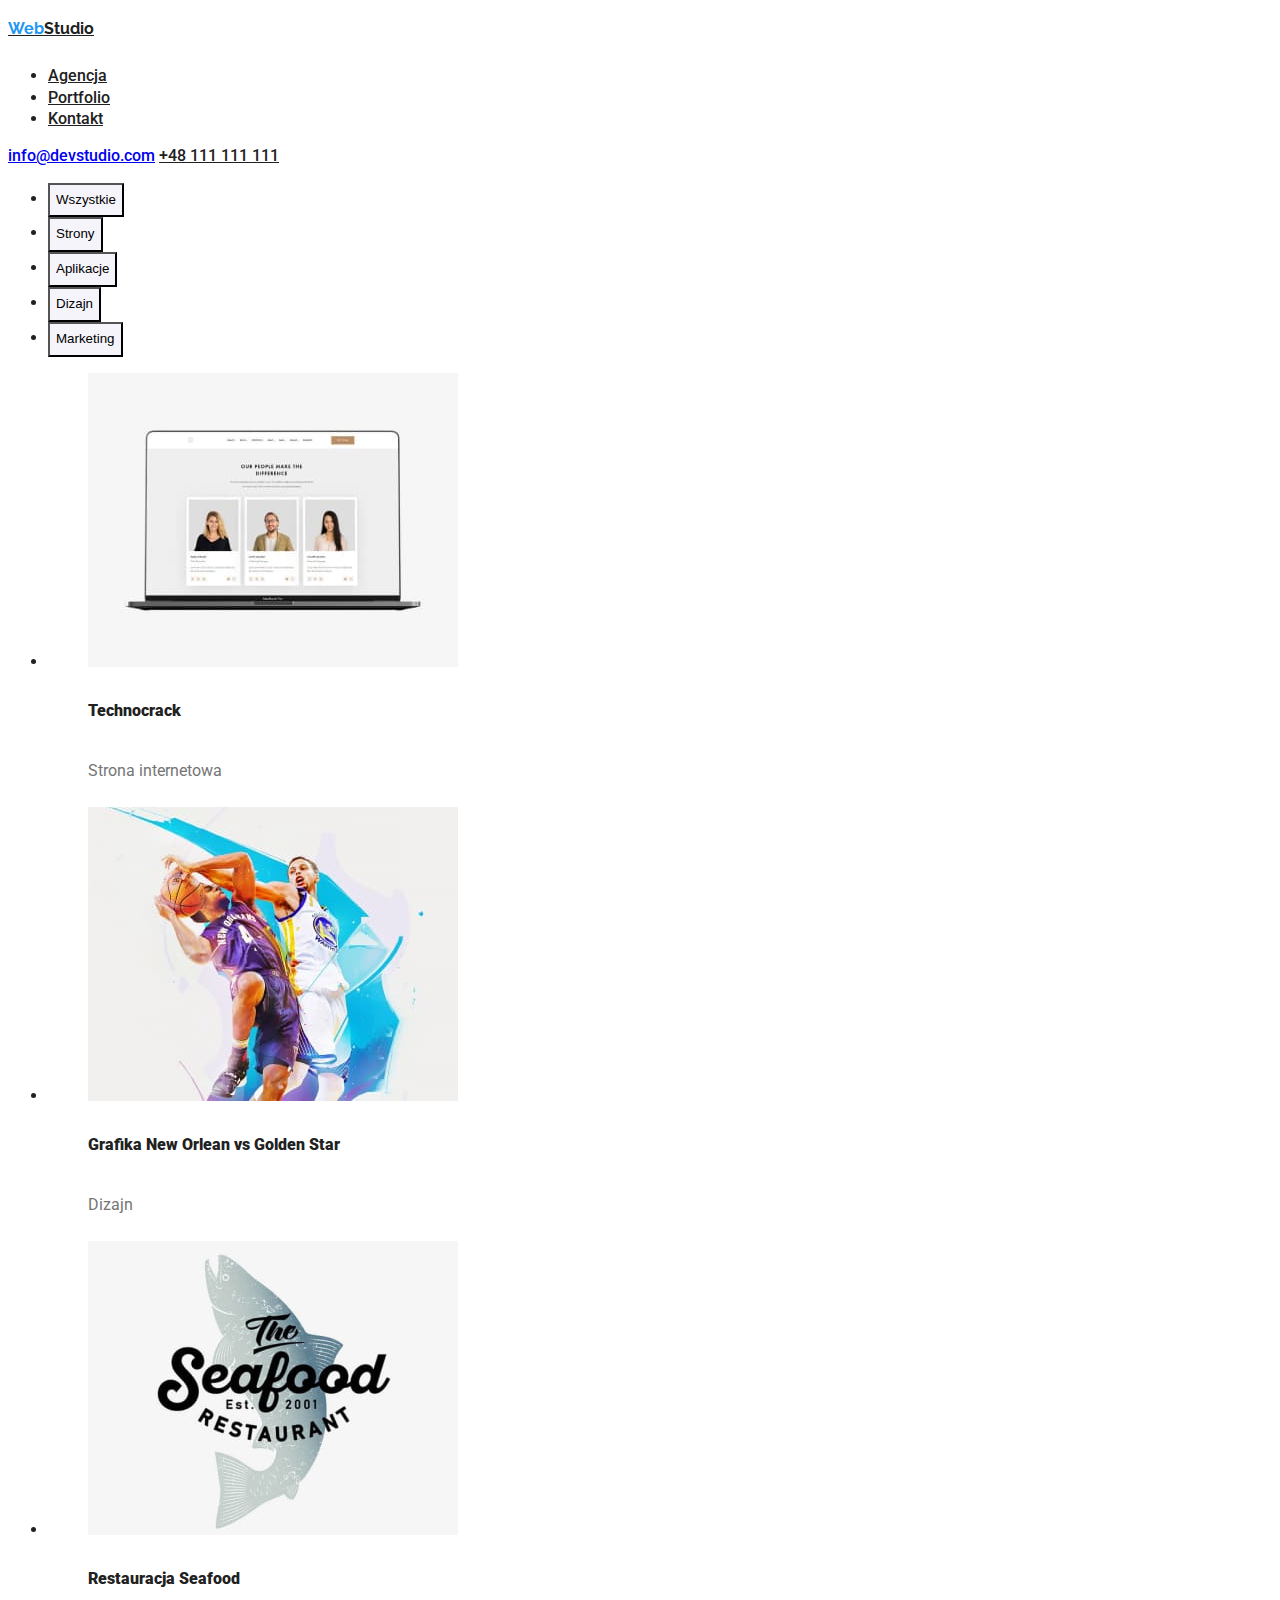
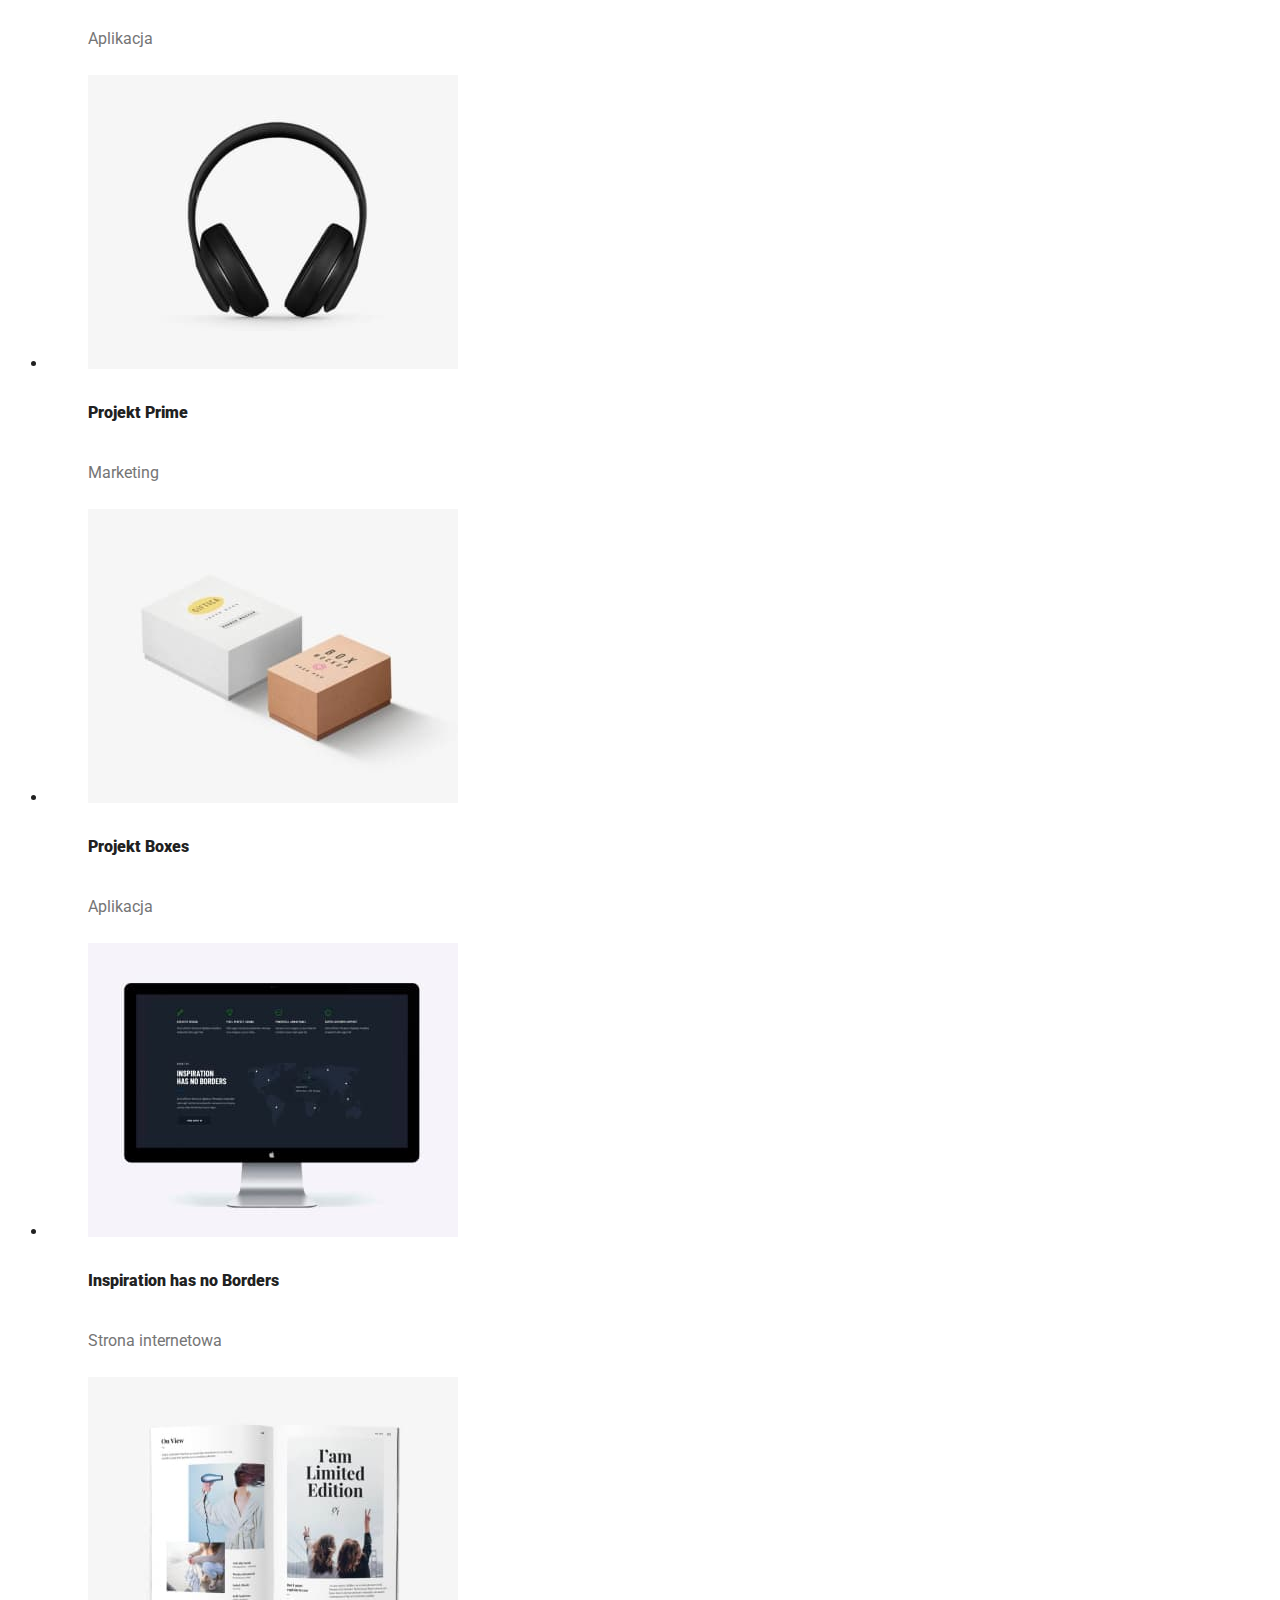
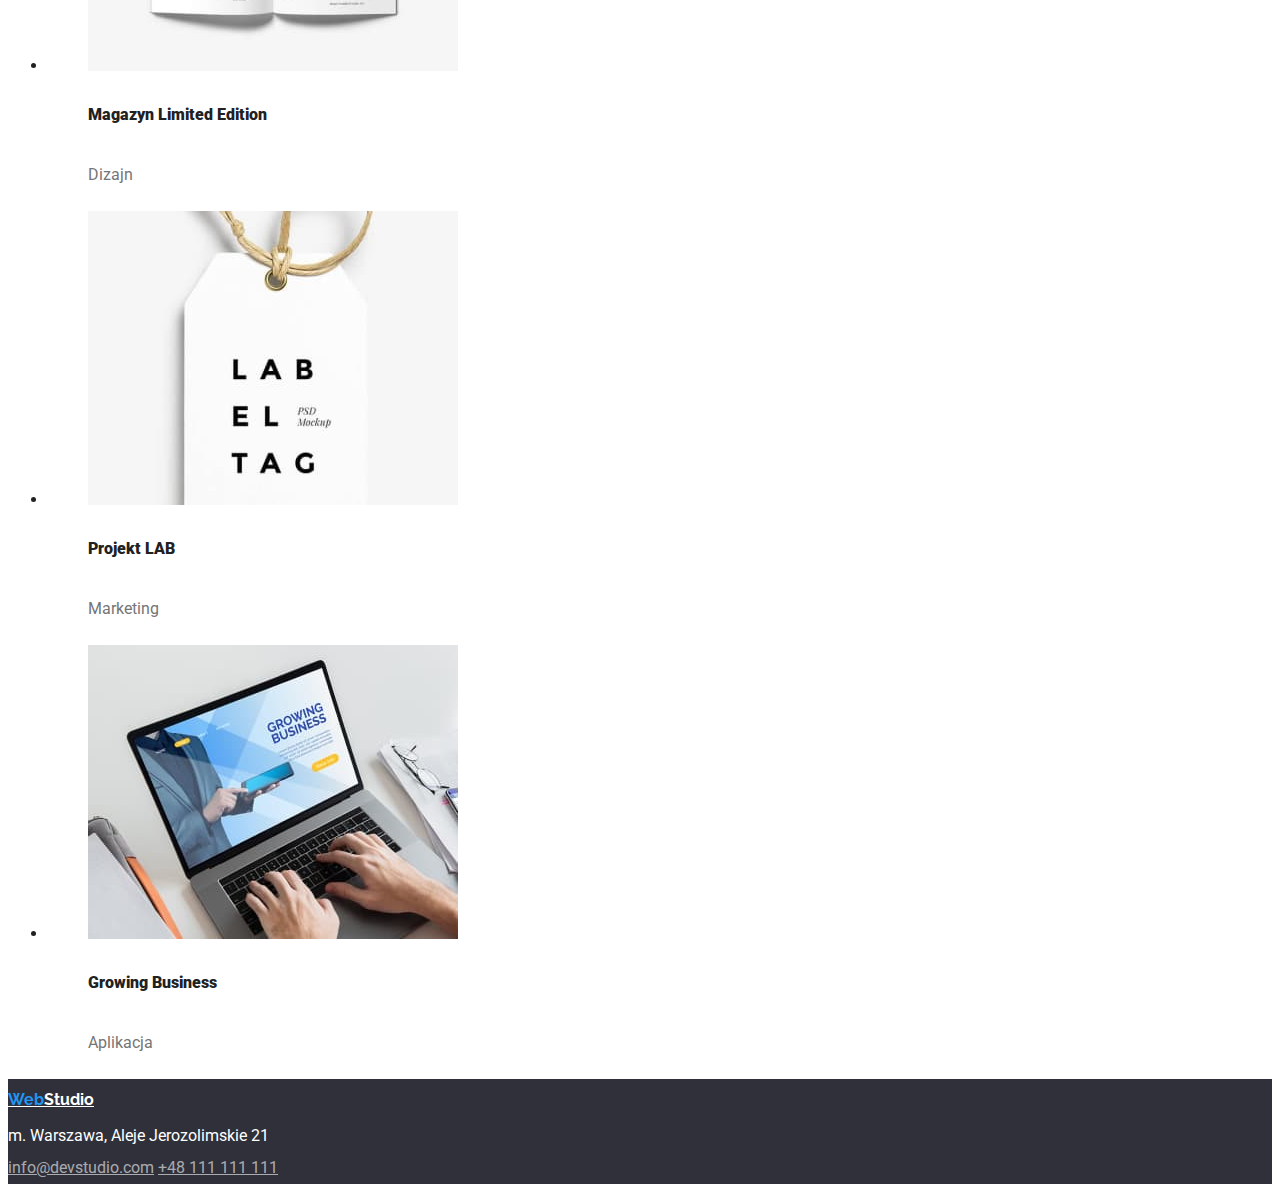
==== portfolio.html @ 5f8cbf4a "." ====
<!DOCTYPE html>
<html lang="pl">
  <head>
    <meta charset="UTF-8" />
    <meta http-equiv="X-UA-Compatible" content="IE=edge" />
    <meta name="viewport" content="width=device-width, initial-scale=1.0" />
    <title>WebStudio</title>
    <link href="./style.css" rel="stylesheet" />
    <link rel="preconnect" href="https://fonts.gstatic.com" crossorigin />
    <link
      href="https://fonts.googleapis.com/css2?family=Raleway:wght@700&family=Roboto:wght@400;500;700;900&display=swap"
      rel="stylesheet"
    />
  </head>
  <body>
    <header class="header">
      <a class="navigation-logo" href="index.html"> <span>Web</span>Studio</a>
      <nav class="navigation">
        <ul class="navigation-list">
          <li class="navigation-list-item">
            <a class="navigation-list-link" href="index.html">Agencja</a>
          </li>
          <li class="navigation-list-item">
            <a class="navigation-list-link" href="portfolio.html">Portfolio</a>
          </li>
          <li class="navigation-list-item">
            <a class="navigation-list-link" href="#">Kontakt</a>
          </li>
        </ul>
      </nav>
      <a class="mailto" href="mailto:info@devstudio.com">info@devstudio.com</a>
      <a class="telephone" href="tel:+48111111111">+48 111 111 111</a>
    </header>
    <main>
      <!--buttons-->
      <div>
        <ul class="menu-buttons">
          <li><button class="menu-button" type="button">Wszystkie</button></li>
          <li><button class="menu-button" type="button">Strony</button></li>
          <li><button class="menu-button" type="button">Aplikacje</button></li>
          <li><button class="menu-button" type="button">Dizajn</button></li>
          <li><button class="menu-button" type="button">Marketing</button></li>
        </ul>
      </div>
      <!--zdjęcia z odnośnikami-->
      <div>
        <ul>
          <li>
            <figure>
              <img src="./images/Technocrack.jpg" alt="pulpit" width="370" height="294" />
              <figcaption class="figcaption">
                <p class="figcaption-main">
                  <b> Technocrack </b>
                </p>
                <p class="figcaption-description">Strona internetowa</p>
              </figcaption>
            </figure>
          </li>
          <li>
            <figure>
              <img src="./images/GoldenStar.jpg" alt="players" width="370" height="294" />
              <figcaption class="figcaption">
                <p class="figcaption-main">
                  <b> Grafika New Orlean vs Golden Star </b>
                </p>
                <p class="figcaption-description">Dizajn</p>
              </figcaption>
            </figure>
          </li>
          <li>
            <figure>
              <img src="./images/seafood.jpg" alt="Seafood" width="370" height="294" />
              <figcaption class="figcaption">
                <p class="figcaption-main">
                  <b> Restauracja Seafood </b>
                </p>
                <p class="figcaption-description">Aplikacja</p>
              </figcaption>
            </figure>
          </li>
          <li>
            <figure>
              <img src="./images/headphones.jpg" alt="headphones" width="370" height="294" />
              <figcaption class="figcaption">
                <p class="figcaption-main">
                  <b> Projekt Prime </b>
                </p>
                <p class="figcaption-description">Marketing</p>
              </figcaption>
            </figure>
          </li>
          <li>
            <figure>
              <img src="./images/boxes.jpg" alt="boxes" width="370" height="294" />
              <figcaption>
                <p class="figcaption-main">
                  <b> Projekt Boxes </b>
                </p>
                <p class="figcaption-description">Aplikacja</p>
              </figcaption>
            </figure>
          </li>
          <li>
            <figure>
              <img src="./images/monitor.jpg" alt="desktop" width="370" height="294" />
              <figcaption class="figcaption">
                <p class="figcaption-main">
                  <b> Inspiration has no Borders </b>
                </p>
                <p class="figcaption-description">Strona internetowa</p>
              </figcaption>
            </figure>
          </li>
          <li>
            <figure>
              <img src="./images/limited-book.jpg" alt="book" width="370" height="294" />
              <figcaption class="figcaption">
                <p class="figcaption-main">
                  <b> Magazyn Limited Edition </b>
                </p>
                <p class="figcaption-description">Dizajn</p>
              </figcaption>
            </figure>
          </li>
          <li>
            <figure>
              <img src="./images/LAB.jpg" alt="label" width="370" height="294" />
              <figcaption class="figcaption">
                <p class="figcaption-main">
                  <b> Projekt LAB </b>
                </p>
                <p class="figcaption-description">Marketing</p>
              </figcaption>
            </figure>
          </li>
          <li>
            <figure>
              <img src="./images/Business.jpg" alt="laptop" width="370" height="294" />
              <figcaption class="figcaption">
                <p class="figcaption-main">
                  <b> Growing Business </b>
                </p>
                <p class="figcaption-description">Aplikacja</p>
              </figcaption>
            </figure>
          </li>
        </ul>
      </div>
    </main>
    <footer>
      <div class="footer">
        <a class="navigation-logo" href="index.html"><span>Web</span>Studio</a>
        <address class="address">m. Warszawa, Aleje Jerozolimskie 21</address>
        <a class="footer-mail" href="mailto:info@devstudio.com">info@devstudio.com</a>
        <a class="footer-phone" href="tel:+48111111111">+48 111 111 111</a>
      </div>
    </footer>
  </body>
</html>
---- style.css ----
:root {
  --main-font: 'Roboto', sans-serif;
  --secondary-font: 'Raleway', sans-serif;
  --main-color: #212121;
  --secondary-color: #2196f3;
  --third-color: #ffffff;
  --fourth-color: #757575;
  --fifth-color: #2f303a;
  --sixth-color: rgba(255, 255, 255, 0.6);
  --seventh-color: #f5f4fa;
}
body {
  font-family: var(--main-font);
  color: var(--main-color);
}
span {
  color: var(--secondary-color);
}
/* ==== HEADER ==== */
/* =====WEBSTUDIO===== */
.navigation-logo {
  font-family: var(--secondary-font);
  font-weight: 700;
  font-size: 26 px;
  line-height: 2.583;
  letter-spacing: 0.03 em;
  color: var(--main-color);
}
.navigation-logo:hover,
.navigation-logo:focus,
.navigation-logo:active {
  color: var(--secondary-color);
}
.navigation-list-link {
  font-weight: 500;
  font-size: 14 px;
  line-height: 1.333;
  letter-spacing: 0.02 em;
  color: var(--main-color);
}
.navigation-list-link:hover,
.navigation-list-link:focus,
.navigation-list-link:active {
  color: var(--secondary-color);
}

.mailto {
  font-weight: 500;
  font-size: 14 px;
  line-height: 1.333;
  letter-spacing: 0.02 em;
}
.mailto:hover,
.mailto:focus,
.mailto:active {
  color: var(--secondary-color);
}
.telephone {
  font-weight: 500;
  font-size: 14 px;
  line-height: 1.333;
  letter-spacing: 0.02 em;
  color: var(--main-color);
}
.telephone:hover,
.telephone:focus,
.telephone:active {
  color: var(--fourth-color);
}
/* ==== END OF HEADER ==== */

/* ==== MAIN ==== */
.main-title {
  background: var(--fifth-color);
}
.title {
  font-weight: 900;
  font-size: 44 px;
  line-height: 5;
  text-align: center;
  letter-spacing: 0.06 em;
  text-transform: uppercase;
  color: var(--third-color);
}
.modal-button {
  font-weight: 700;
  font-size: 16 px;
  line-height: 2.5;
  display: flex;
  align-items: center;
  text-align: center;
  letter-spacing: 0.06 em;
  background: var(--secondary-color);
}
.modal-button:focus,
.modal-button:hover,
.modal-button:active {
  color: var(--third-color);
}

.paragraph-title {
  font-weight: 700;
  font-size: 14 px;
  line-height: 1.333;
  letter-spacing: 0.03 em;
  text-transform: uppercase;
}
.paragraph-content {
  font-size: 14 px;
  line-height: 2;
  letter-spacing: 0.03 em;
  color: var(--fourth-color);
}
/* ==== about us ====*/
.div-title {
  font-weight: 700;
  font-size: 36 px;
  line-height: 3.5;
  text-align: center;
  letter-spacing: 0.03 em;
}
/* ==== end about us ====*/
/* ==== workers ==== */
.worker-name {
  font-weight: 500;
  font-size: 16 px;
  line-height: 1.583;
  text-align: center;
  letter-spacing: 0.03 em;
}
.worker-position {
  font-size: 16 px;
  line-height: 1.583;
  text-align: center;
  letter-spacing: 0.03 em;
  color: var(--fourth-color);
}
/* ==== end workers ==== */
/* ==== end MAIN ==== */
/* ==== FOOTER ==== */
.footer {
  background: var(--fifth-color);
}
.footer .navigation-logo {
  color: var(--third-color);
}
.address {
  font-style: normal;
  font-size: 14 px;
  line-height: 2;
  letter-spacing: 0.03 em;
  color: var(--third-color);
}
.footer-mail {
  font-size: 14 px;
  line-height: 2;
  letter-spacing: 0.03 em;
  color: var(--sixth-color);
}
.footer-mail:hover,
.footer-mail:focus {
  color: var(--secondary-color);
}
.footer-phone {
  font-size: 14 px;
  line-height: 2;
  letter-spacing: 0.03 em;
  color: var(--sixth-color);
}
.footer-phone:hover,
.footer-phone:focus {
  color: var(--secondary-color);
}

.figcaption-main {
  font-weight: 700;
  font-size: 18 px;
  line-height: 3;
  letter-spacing: 0.06 em;
}
.figcaption-description {
  font-size: 16 px;
  line-height: 2.5;
  letter-spacing: 0.03 em;
  color: var(--fourth-color);
}
/* ==== end FOOTER ==== */
/* === buttons ==== */
.menu-button {
  font-weight: 500;
  font-size: 16 px;
  line-height: 2.166;
  text-align: center;
  letter-spacing: 0.03 em;
  background-color: var(--seventh-color);
}
.menu-button:hover,
.menu-button:focus,
.menu-button:active {
  background-color: var(--secondary-color);
  color: var(--third-color);
}
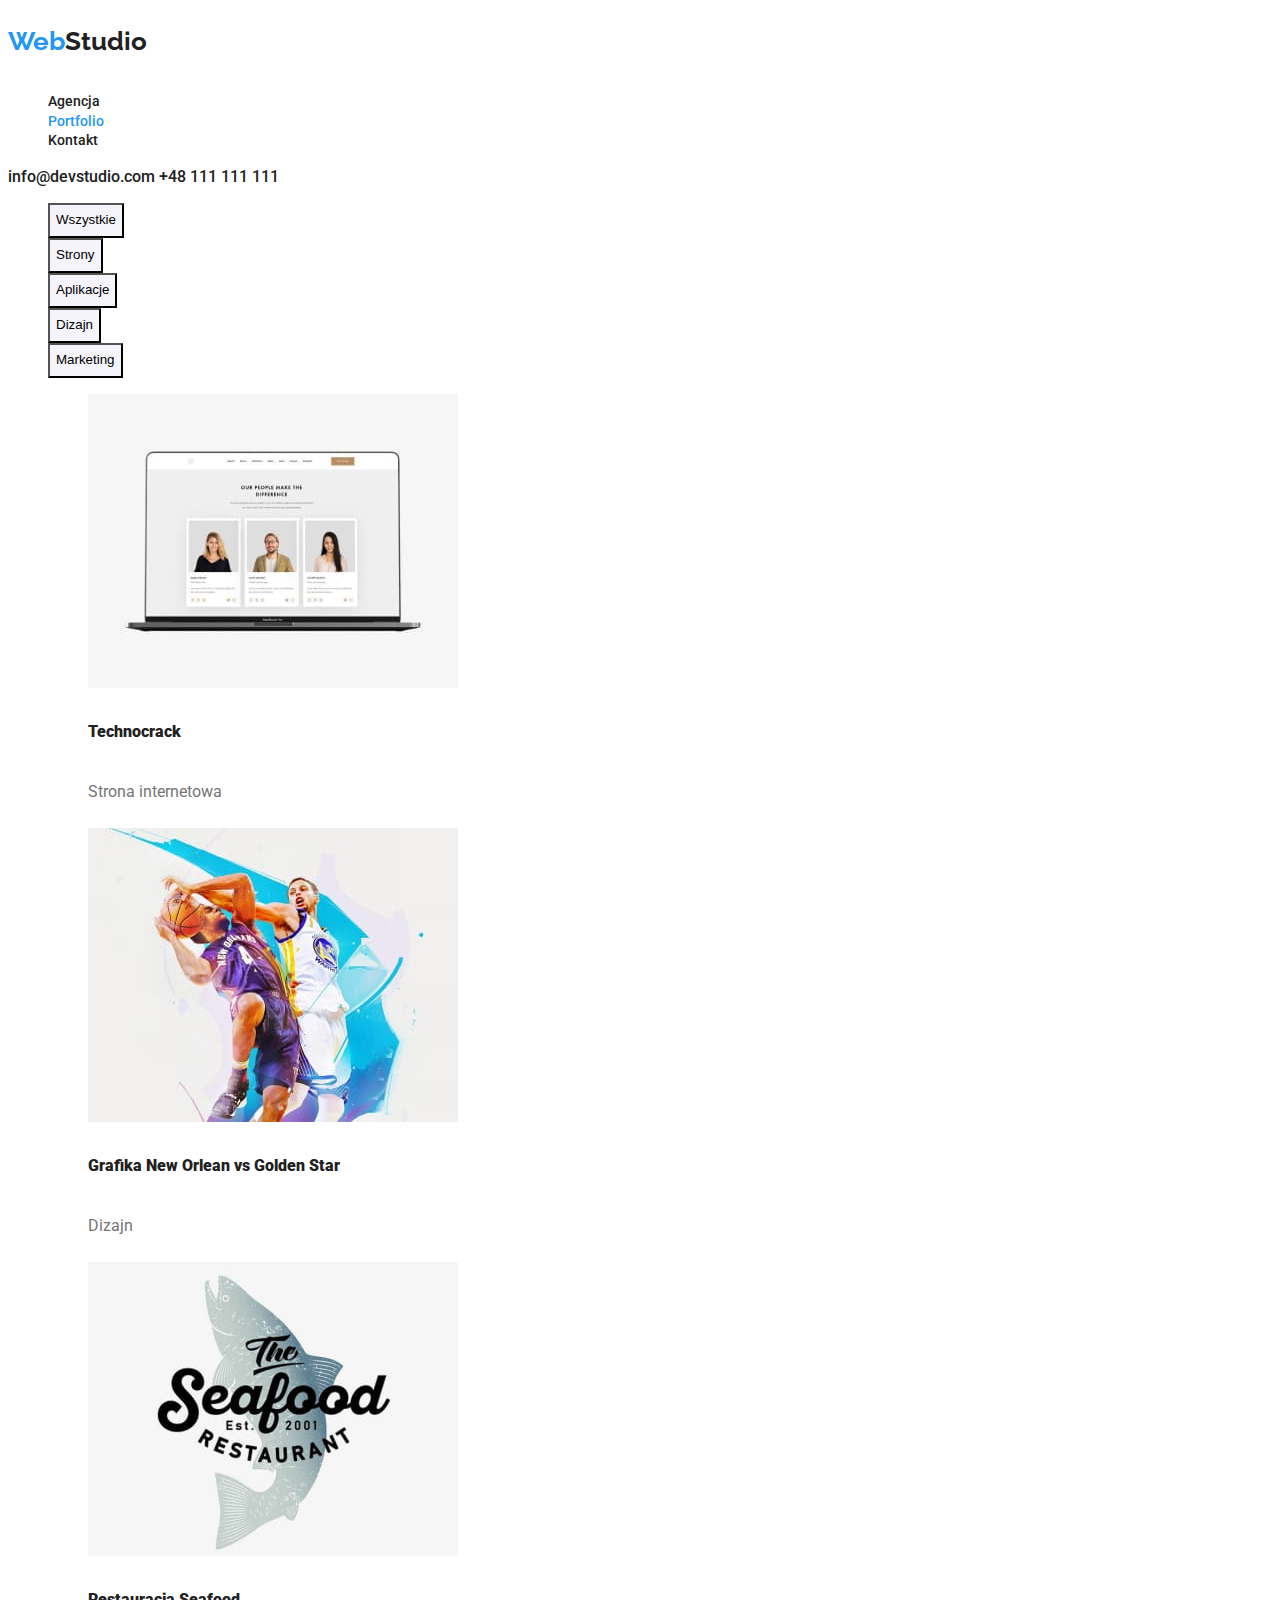
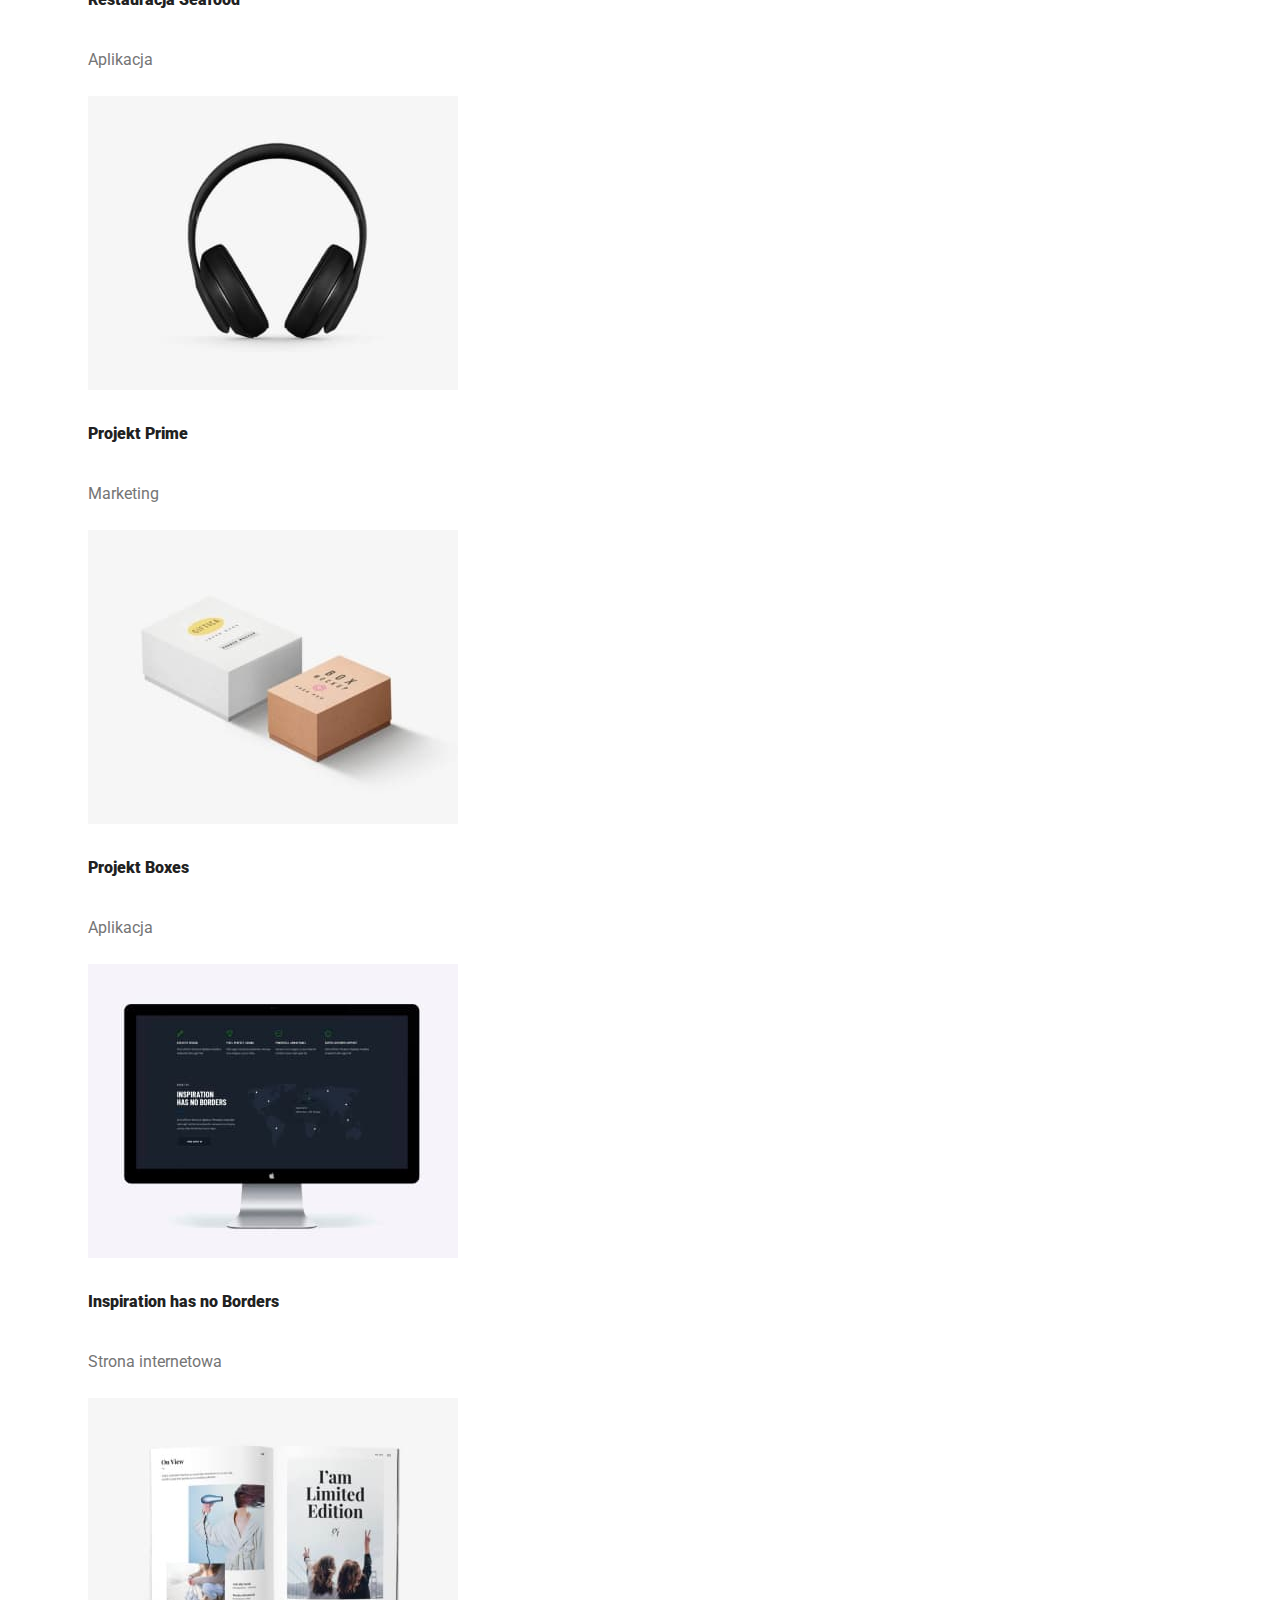
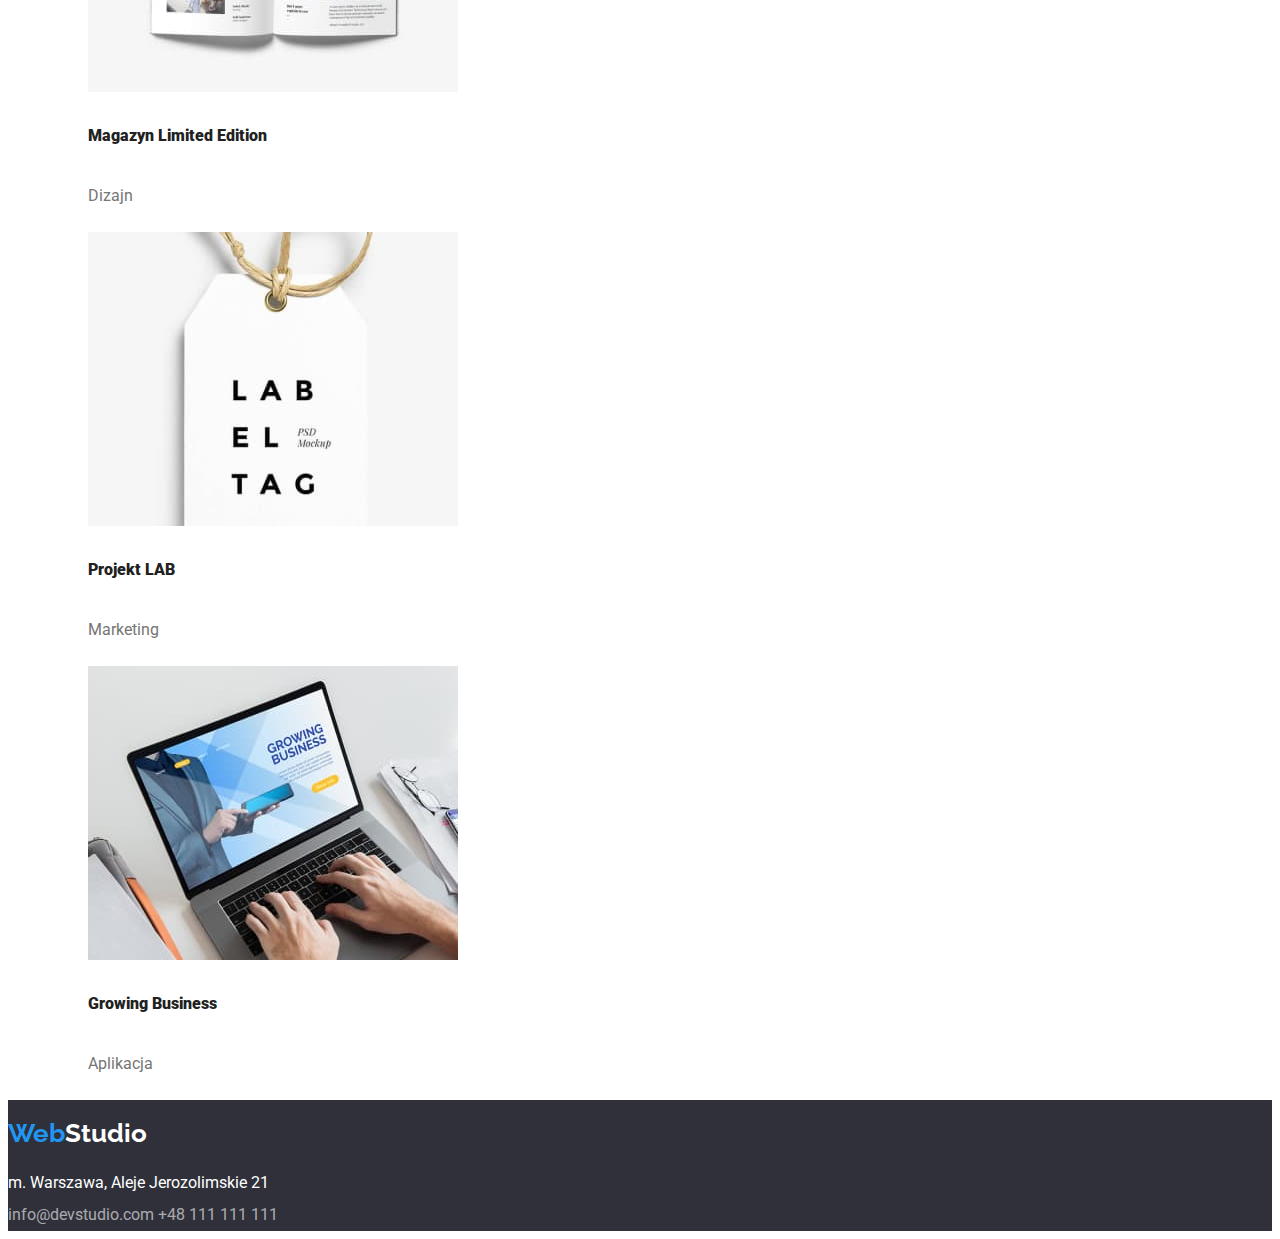
==== commit 949ad887: "." ====
--- a/portfolio.html
+++ b/portfolio.html
@@ -5,7 +5,7 @@
     <meta http-equiv="X-UA-Compatible" content="IE=edge" />
     <meta name="viewport" content="width=device-width, initial-scale=1.0" />
     <title>WebStudio</title>
-    <link href="./style.css" rel="stylesheet" />
+    <link href="style.css" rel="stylesheet" />
     <link rel="preconnect" href="https://fonts.gstatic.com" crossorigin />
     <link
       href="https://fonts.googleapis.com/css2?family=Raleway:wght@700&family=Roboto:wght@400;500;700;900&display=swap"
@@ -21,7 +21,9 @@
             <a class="navigation-list-link" href="index.html">Agencja</a>
           </li>
           <li class="navigation-list-item">
-            <a class="navigation-list-link" href="portfolio.html">Portfolio</a>
+            <a class="navigation-list-link" href="portfolio.html" style="color: #2196f3"
+              >Portfolio</a
+            >
           </li>
           <li class="navigation-list-item">
             <a class="navigation-list-link" href="#">Kontakt</a>
@@ -35,11 +37,17 @@
       <!--buttons-->
       <div>
         <ul class="menu-buttons">
-          <li><button class="menu-button" type="button">Wszystkie</button></li>
-          <li><button class="menu-button" type="button">Strony</button></li>
-          <li><button class="menu-button" type="button">Aplikacje</button></li>
-          <li><button class="menu-button" type="button">Dizajn</button></li>
-          <li><button class="menu-button" type="button">Marketing</button></li>
+          <li>
+            <button style="cursor: pointer" class="menu-button" type="button">Wszystkie</button>
+          </li>
+          <li><button style="cursor: pointer" class="menu-button" type="button">Strony</button></li>
+          <li>
+            <button style="cursor: pointer" class="menu-button" type="button">Aplikacje</button>
+          </li>
+          <li><button style="cursor: pointer" class="menu-button" type="button">Dizajn</button></li>
+          <li>
+            <button style="cursor: pointer" class="menu-button" type="button">Marketing</button>
+          </li>
         </ul>
       </div>
       <!--zdjęcia z odnośnikami-->
--- a/style.css
+++ b/style.css
@@ -21,24 +21,24 @@
 .navigation-logo {
   font-family: var(--secondary-font);
   font-weight: 700;
-  font-size: 26 px;
+  font-size: 26px;
   line-height: 2.583;
   letter-spacing: 0.03 em;
   color: var(--main-color);
 }
-.navigation-logo:hover,
+
 .navigation-logo:focus,
 .navigation-logo:active {
   color: var(--secondary-color);
 }
 .navigation-list-link {
   font-weight: 500;
-  font-size: 14 px;
+  font-size: 14px;
   line-height: 1.333;
   letter-spacing: 0.02 em;
   color: var(--main-color);
 }
-.navigation-list-link:hover,
+
 .navigation-list-link:focus,
 .navigation-list-link:active {
   color: var(--secondary-color);
@@ -50,10 +50,10 @@
   line-height: 1.333;
   letter-spacing: 0.02 em;
 }
-.mailto:hover,
+
 .mailto:focus,
 .mailto:active {
-  color: var(--secondary-color);
+  color: var(--main-color);
 }
 .telephone {
   font-weight: 500;
@@ -62,7 +62,7 @@
   letter-spacing: 0.02 em;
   color: var(--main-color);
 }
-.telephone:hover,
+
 .telephone:focus,
 .telephone:active {
   color: var(--fourth-color);
@@ -100,7 +100,7 @@
 
 .paragraph-title {
   font-weight: 700;
-  font-size: 14 px;
+  font-size: 14px;
   line-height: 1.333;
   letter-spacing: 0.03 em;
   text-transform: uppercase;
@@ -157,7 +157,7 @@
   letter-spacing: 0.03 em;
   color: var(--sixth-color);
 }
-.footer-mail:hover,
+
 .footer-mail:focus {
   color: var(--secondary-color);
 }
@@ -167,7 +167,7 @@
   letter-spacing: 0.03 em;
   color: var(--sixth-color);
 }
-.footer-phone:hover,
+
 .footer-phone:focus {
   color: var(--secondary-color);
 }
@@ -187,6 +187,7 @@
 /* ==== end FOOTER ==== */
 /* === buttons ==== */
 .menu-button {
+  transition: all 0.2s ease;
   font-weight: 500;
   font-size: 16 px;
   line-height: 2.166;
@@ -194,9 +195,18 @@
   letter-spacing: 0.03 em;
   background-color: var(--seventh-color);
 }
-.menu-button:hover,
+
 .menu-button:focus,
 .menu-button:active {
   background-color: var(--secondary-color);
   color: var(--third-color);
 }
+ul {
+  list-style-type: none;
+}
+a {
+  text-decoration: none;
+}
+.mailto {
+  color: var(--main-color);
+}
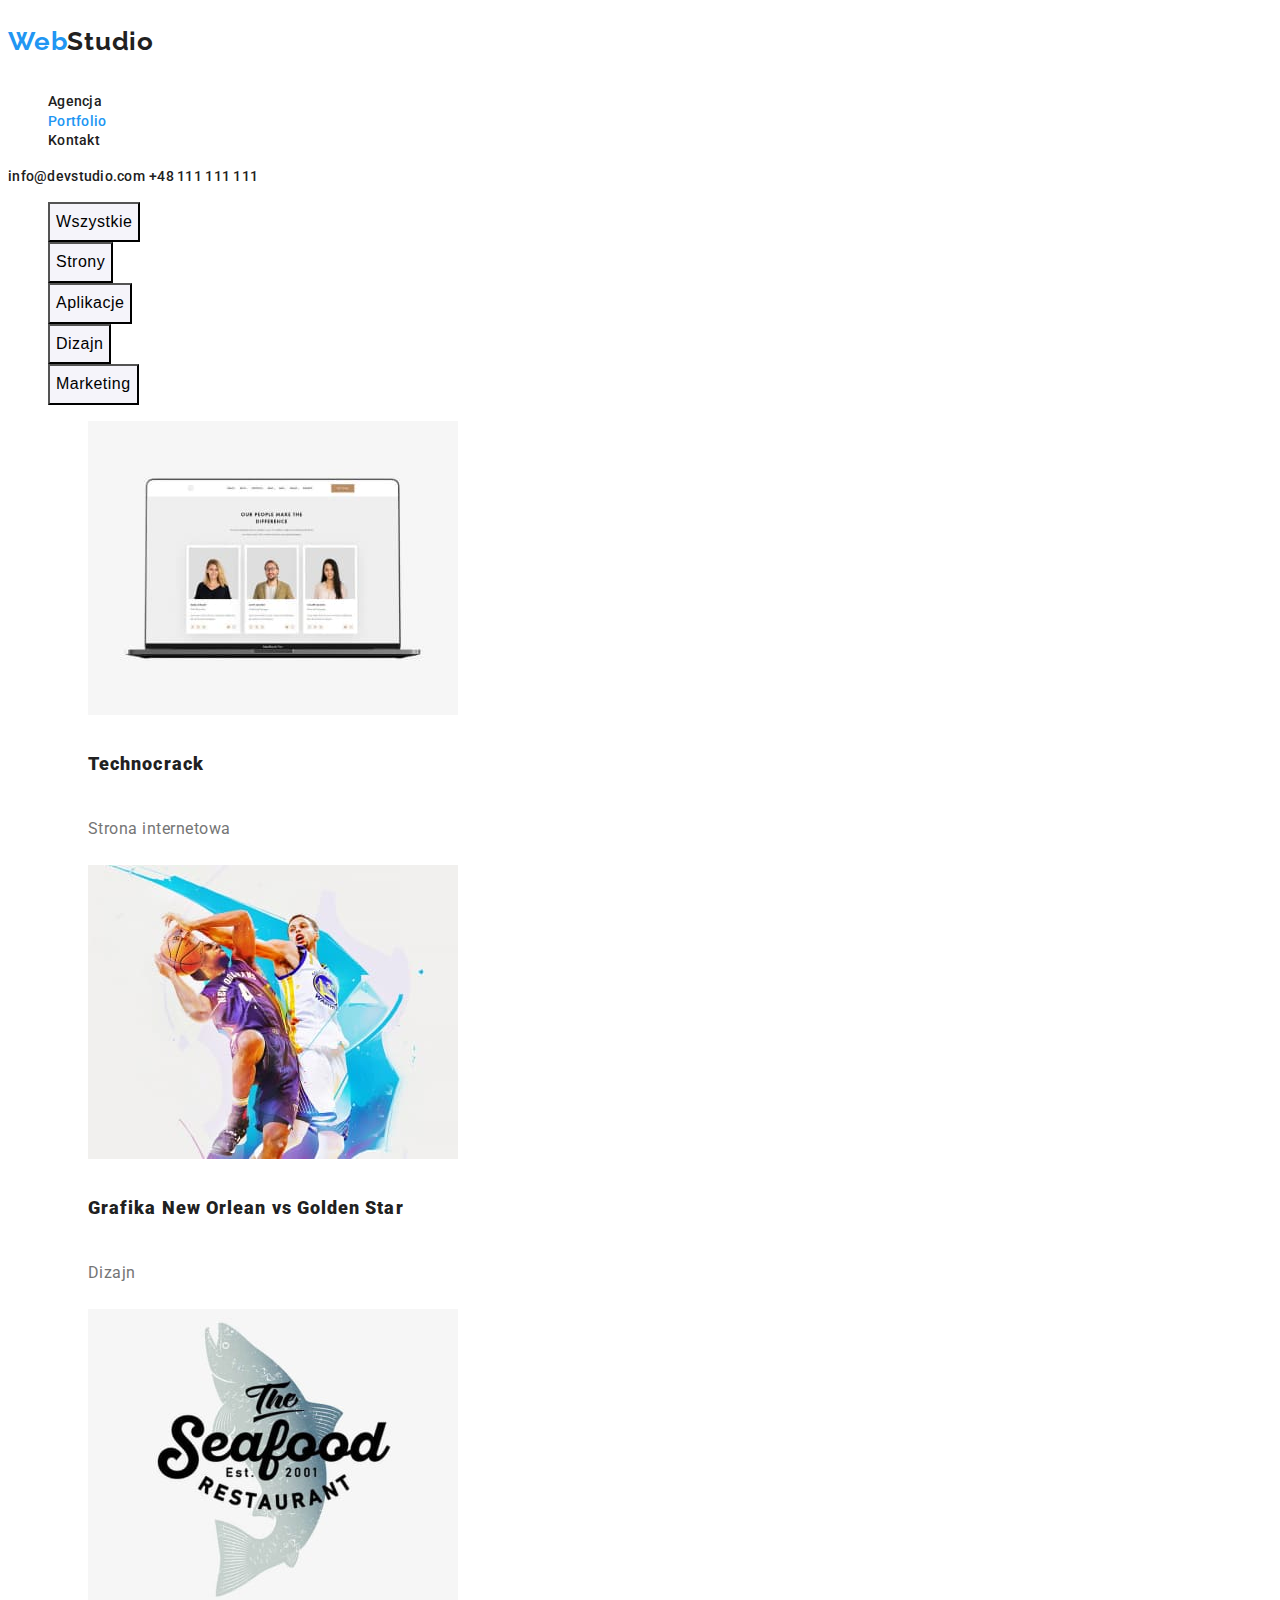
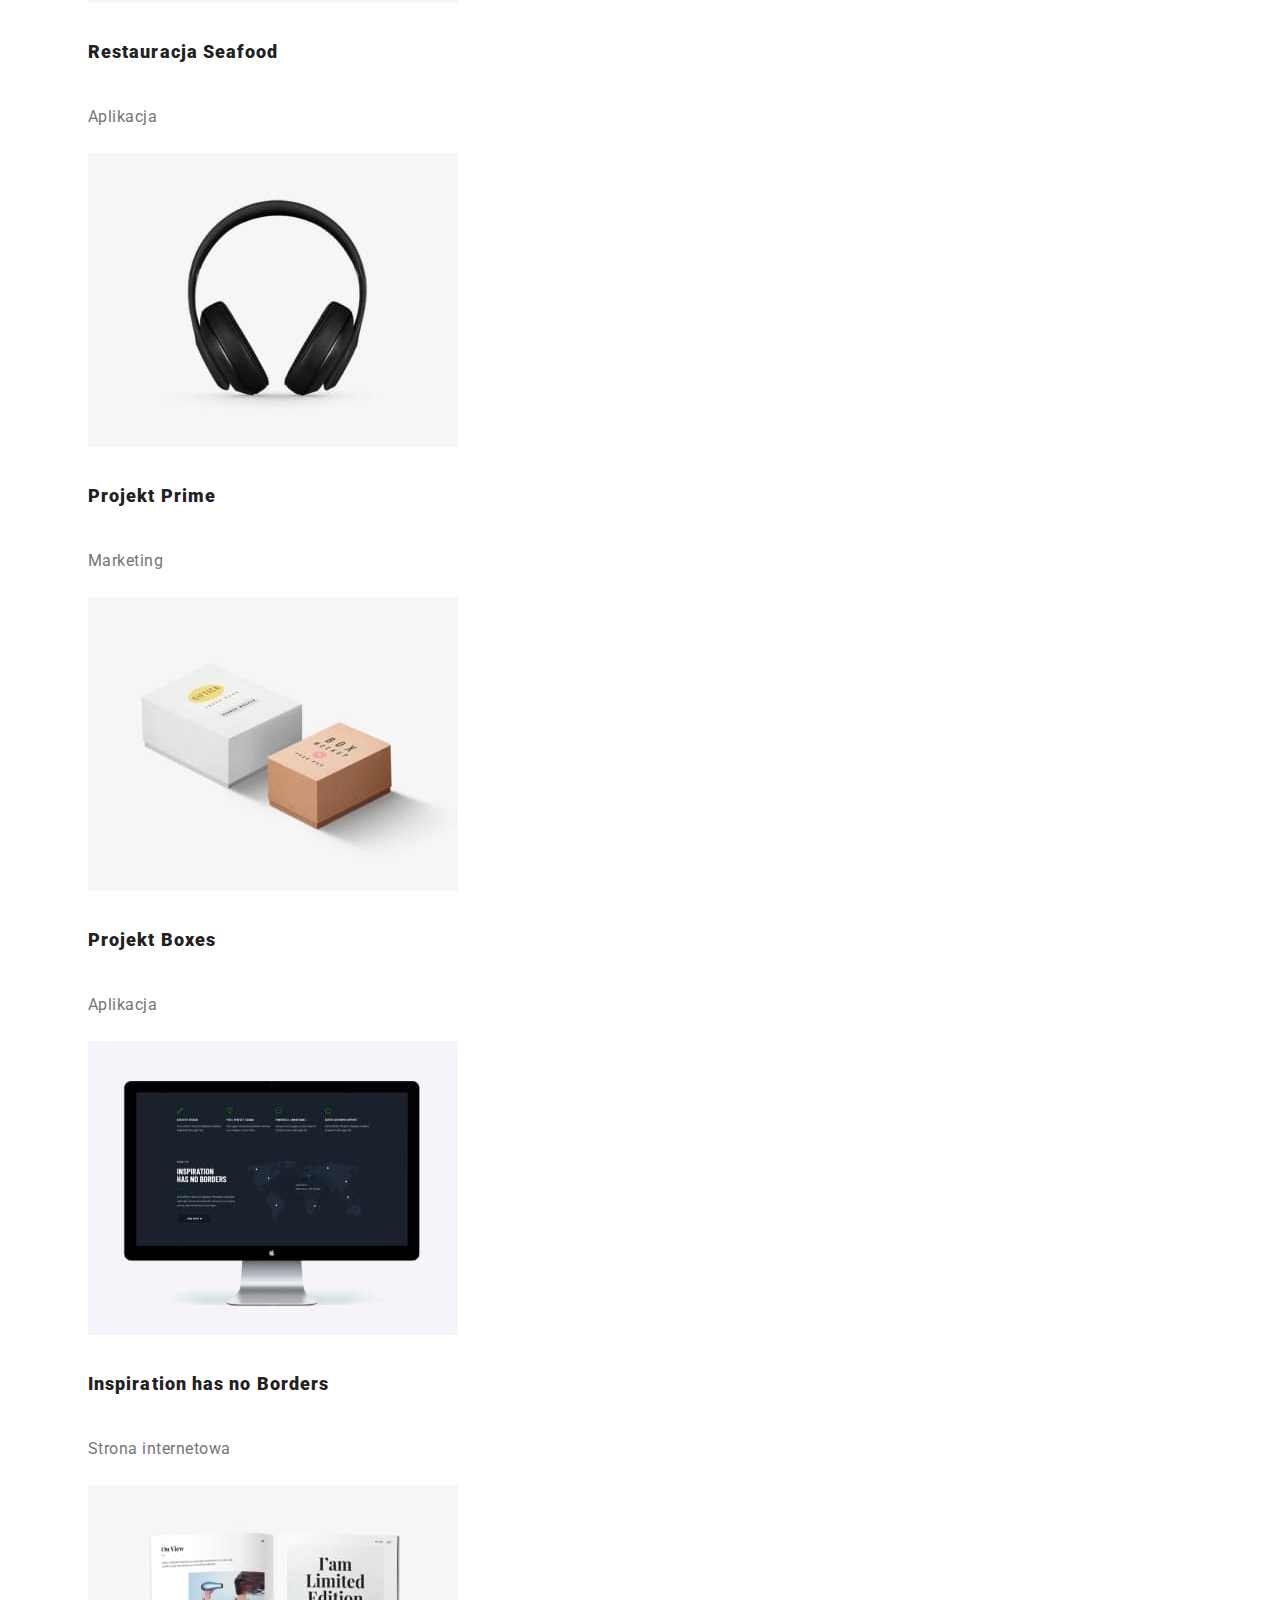
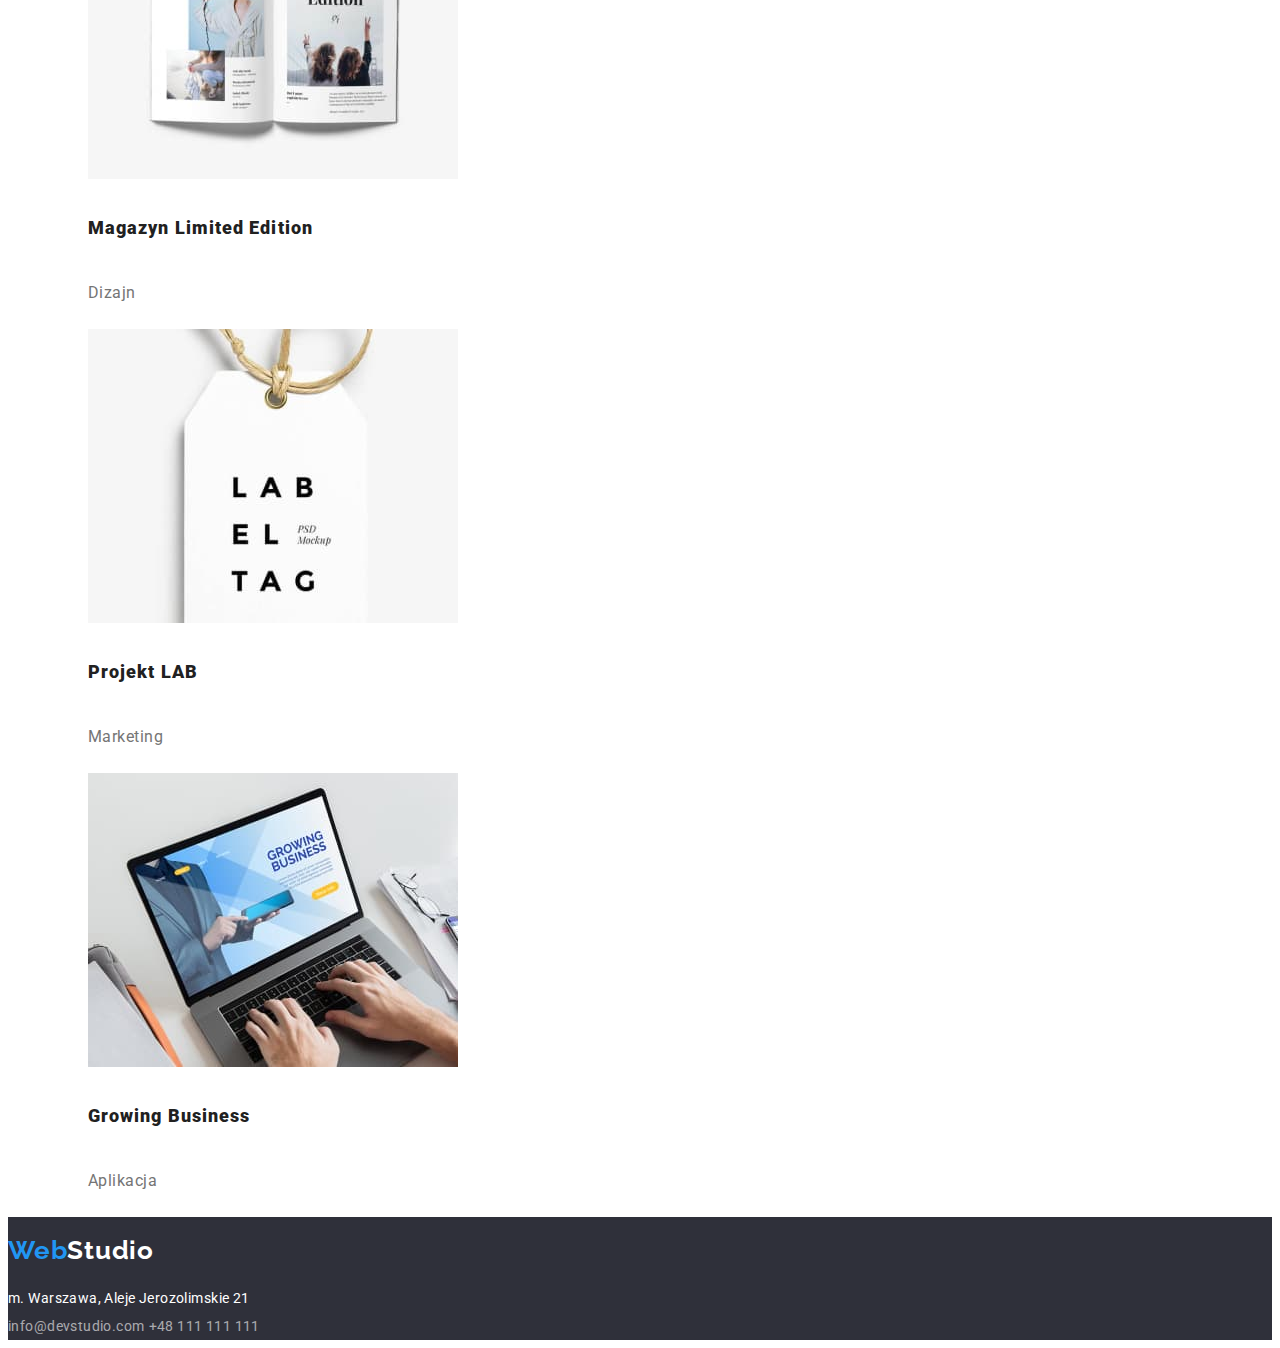
==== commit 9f429fc5: "." ====
--- a/portfolio.html
+++ b/portfolio.html
@@ -5,7 +5,7 @@
     <meta http-equiv="X-UA-Compatible" content="IE=edge" />
     <meta name="viewport" content="width=device-width, initial-scale=1.0" />
     <title>WebStudio</title>
-    <link href="style.css" rel="stylesheet" />
+    <link href="/css/styles.css" rel="stylesheet" />
     <link rel="preconnect" href="https://fonts.gstatic.com" crossorigin />
     <link
       href="https://fonts.googleapis.com/css2?family=Raleway:wght@700&family=Roboto:wght@400;500;700;900&display=swap"
@@ -56,7 +56,7 @@
           <li>
             <figure>
               <img src="./images/Technocrack.jpg" alt="pulpit" width="370" height="294" />
-              <figcaption class="figcaption">
+              <figcaption>
                 <p class="figcaption-main">
                   <b> Technocrack </b>
                 </p>
@@ -67,7 +67,7 @@
           <li>
             <figure>
               <img src="./images/GoldenStar.jpg" alt="players" width="370" height="294" />
-              <figcaption class="figcaption">
+              <figcaption>
                 <p class="figcaption-main">
                   <b> Grafika New Orlean vs Golden Star </b>
                 </p>
@@ -78,7 +78,7 @@
           <li>
             <figure>
               <img src="./images/seafood.jpg" alt="Seafood" width="370" height="294" />
-              <figcaption class="figcaption">
+              <figcaption>
                 <p class="figcaption-main">
                   <b> Restauracja Seafood </b>
                 </p>
@@ -89,7 +89,7 @@
           <li>
             <figure>
               <img src="./images/headphones.jpg" alt="headphones" width="370" height="294" />
-              <figcaption class="figcaption">
+              <figcaption>
                 <p class="figcaption-main">
                   <b> Projekt Prime </b>
                 </p>
@@ -111,7 +111,7 @@
           <li>
             <figure>
               <img src="./images/monitor.jpg" alt="desktop" width="370" height="294" />
-              <figcaption class="figcaption">
+              <figcaption>
                 <p class="figcaption-main">
                   <b> Inspiration has no Borders </b>
                 </p>
@@ -122,7 +122,7 @@
           <li>
             <figure>
               <img src="./images/limited-book.jpg" alt="book" width="370" height="294" />
-              <figcaption class="figcaption">
+              <figcaption>
                 <p class="figcaption-main">
                   <b> Magazyn Limited Edition </b>
                 </p>
@@ -133,7 +133,7 @@
           <li>
             <figure>
               <img src="./images/LAB.jpg" alt="label" width="370" height="294" />
-              <figcaption class="figcaption">
+              <figcaption>
                 <p class="figcaption-main">
                   <b> Projekt LAB </b>
                 </p>
@@ -144,7 +144,7 @@
           <li>
             <figure>
               <img src="./images/Business.jpg" alt="laptop" width="370" height="294" />
-              <figcaption class="figcaption">
+              <figcaption>
                 <p class="figcaption-main">
                   <b> Growing Business </b>
                 </p>
--- a/css/styles.css
+++ b/css/styles.css
@@ -0,0 +1,211 @@
+:root {
+  --main-font: 'Roboto', sans-serif;
+  --secondary-font: 'Raleway', sans-serif;
+  --main-color: #212121;
+  --secondary-color: #2196f3;
+  --third-color: #ffffff;
+  --fourth-color: #757575;
+  --fifth-color: #2f303a;
+  --sixth-color: rgba(255, 255, 255, 0.6);
+  --seventh-color: #f5f4fa;
+}
+body {
+  font-family: var(--main-font);
+  color: var(--main-color);
+}
+span {
+  color: var(--secondary-color);
+}
+/* ==== HEADER ==== */
+/* =====WEBSTUDIO===== */
+.navigation-logo {
+  font-family: var(--secondary-font);
+  font-weight: 700;
+  font-size: 26px;
+  line-height: 2.583;
+  letter-spacing: 0.03em;
+  color: var(--main-color);
+}
+
+.navigation-logo:focus,
+.navigation-logo:active {
+  color: var(--secondary-color);
+}
+.navigation-list-link {
+  font-weight: 500;
+  font-size: 14px;
+  line-height: 1.333;
+  letter-spacing: 0.02em;
+  color: var(--main-color);
+}
+
+.navigation-list-link:focus,
+.navigation-list-link:active {
+  color: var(--secondary-color);
+}
+
+.mailto {
+  font-weight: 500;
+  font-size: 14px;
+  line-height: 1.333;
+  letter-spacing: 0.02em;
+}
+
+.mailto:focus,
+.mailto:active {
+  color: var(--main-color);
+}
+.telephone {
+  font-weight: 500;
+  font-size: 14px;
+  line-height: 1.333;
+  letter-spacing: 0.02em;
+  color: var(--main-color);
+}
+
+.telephone:focus,
+.telephone:active {
+  color: var(--fourth-color);
+}
+/* ==== END OF HEADER ==== */
+
+/* ==== MAIN ==== */
+.main-title {
+  background: var(--fifth-color);
+}
+.title {
+  font-weight: 900;
+  font-size: 44px;
+  line-height: 5;
+  text-align: center;
+  letter-spacing: 0.06em;
+  text-transform: uppercase;
+  color: var(--third-color);
+}
+.modal-button {
+  font-weight: 700;
+  font-size: 16px;
+  line-height: 2.5;
+  display: flex;
+  align-items: center;
+  text-align: center;
+  letter-spacing: 0.06em;
+  background: var(--secondary-color);
+}
+.modal-button:focus,
+.modal-button:active {
+  color: var(--third-color);
+}
+
+.paragraph-title {
+  font-weight: 700;
+  font-size: 14px;
+  line-height: 1.333;
+  letter-spacing: 0.03em;
+  text-transform: uppercase;
+}
+.paragraph-content {
+  font-size: 14px;
+  line-height: 2;
+  letter-spacing: 0.03em;
+  color: var(--fourth-color);
+}
+/* ==== about us ====*/
+.div-title {
+  font-weight: 700;
+  font-size: 36px;
+  line-height: 3.5;
+  text-align: center;
+  letter-spacing: 0.03em;
+}
+/* ==== end about us ====*/
+/* ==== workers ==== */
+.worker-name {
+  font-weight: 500;
+  font-size: 16px;
+  line-height: 1.583;
+  text-align: center;
+  letter-spacing: 0.03em;
+}
+.worker-position {
+  font-size: 16px;
+  line-height: 1.583;
+  text-align: center;
+  letter-spacing: 0.03em;
+  color: var(--fourth-color);
+}
+/* ==== end workers ==== */
+/* ==== end MAIN ==== */
+/* ==== FOOTER ==== */
+.footer {
+  background: var(--fifth-color);
+}
+.footer .navigation-logo {
+  color: var(--third-color);
+}
+.address {
+  font-style: normal;
+  font-size: 14px;
+  line-height: 2;
+  letter-spacing: 0.03em;
+  color: var(--third-color);
+}
+.footer-mail {
+  font-size: 14px;
+  line-height: 2;
+  letter-spacing: 0.03em;
+  color: var(--sixth-color);
+}
+
+.footer-mail:focus {
+  color: var(--secondary-color);
+}
+.footer-phone {
+  font-size: 14px;
+  line-height: 2;
+  letter-spacing: 0.03em;
+  color: var(--sixth-color);
+}
+
+.footer-phone:focus {
+  color: var(--secondary-color);
+}
+
+.figcaption-main {
+  font-weight: 700;
+  font-size: 18px;
+  line-height: 3;
+  letter-spacing: 0.06em;
+}
+.figcaption-description {
+  font-size: 16px;
+  line-height: 2.5;
+  letter-spacing: 0.03em;
+  color: var(--fourth-color);
+}
+/* ==== end FOOTER ==== */
+/* === buttons ==== */
+.menu-button {
+  transition: all 0.2s ease;
+  font-weight: 500;
+  font-size: 16px;
+  line-height: 2.166;
+  text-align: center;
+  letter-spacing: 0.03em;
+  background-color: var(--seventh-color);
+}
+.menu-button:hover,
+.menu-button:focus,
+.menu-button:active {
+  background-color: var(--secondary-color);
+  color: var(--third-color);
+}
+ul {
+  list-style-type: none;
+}
+a {
+  text-decoration: none;
+}
+.mailto {
+  color: var(--main-color);
+}
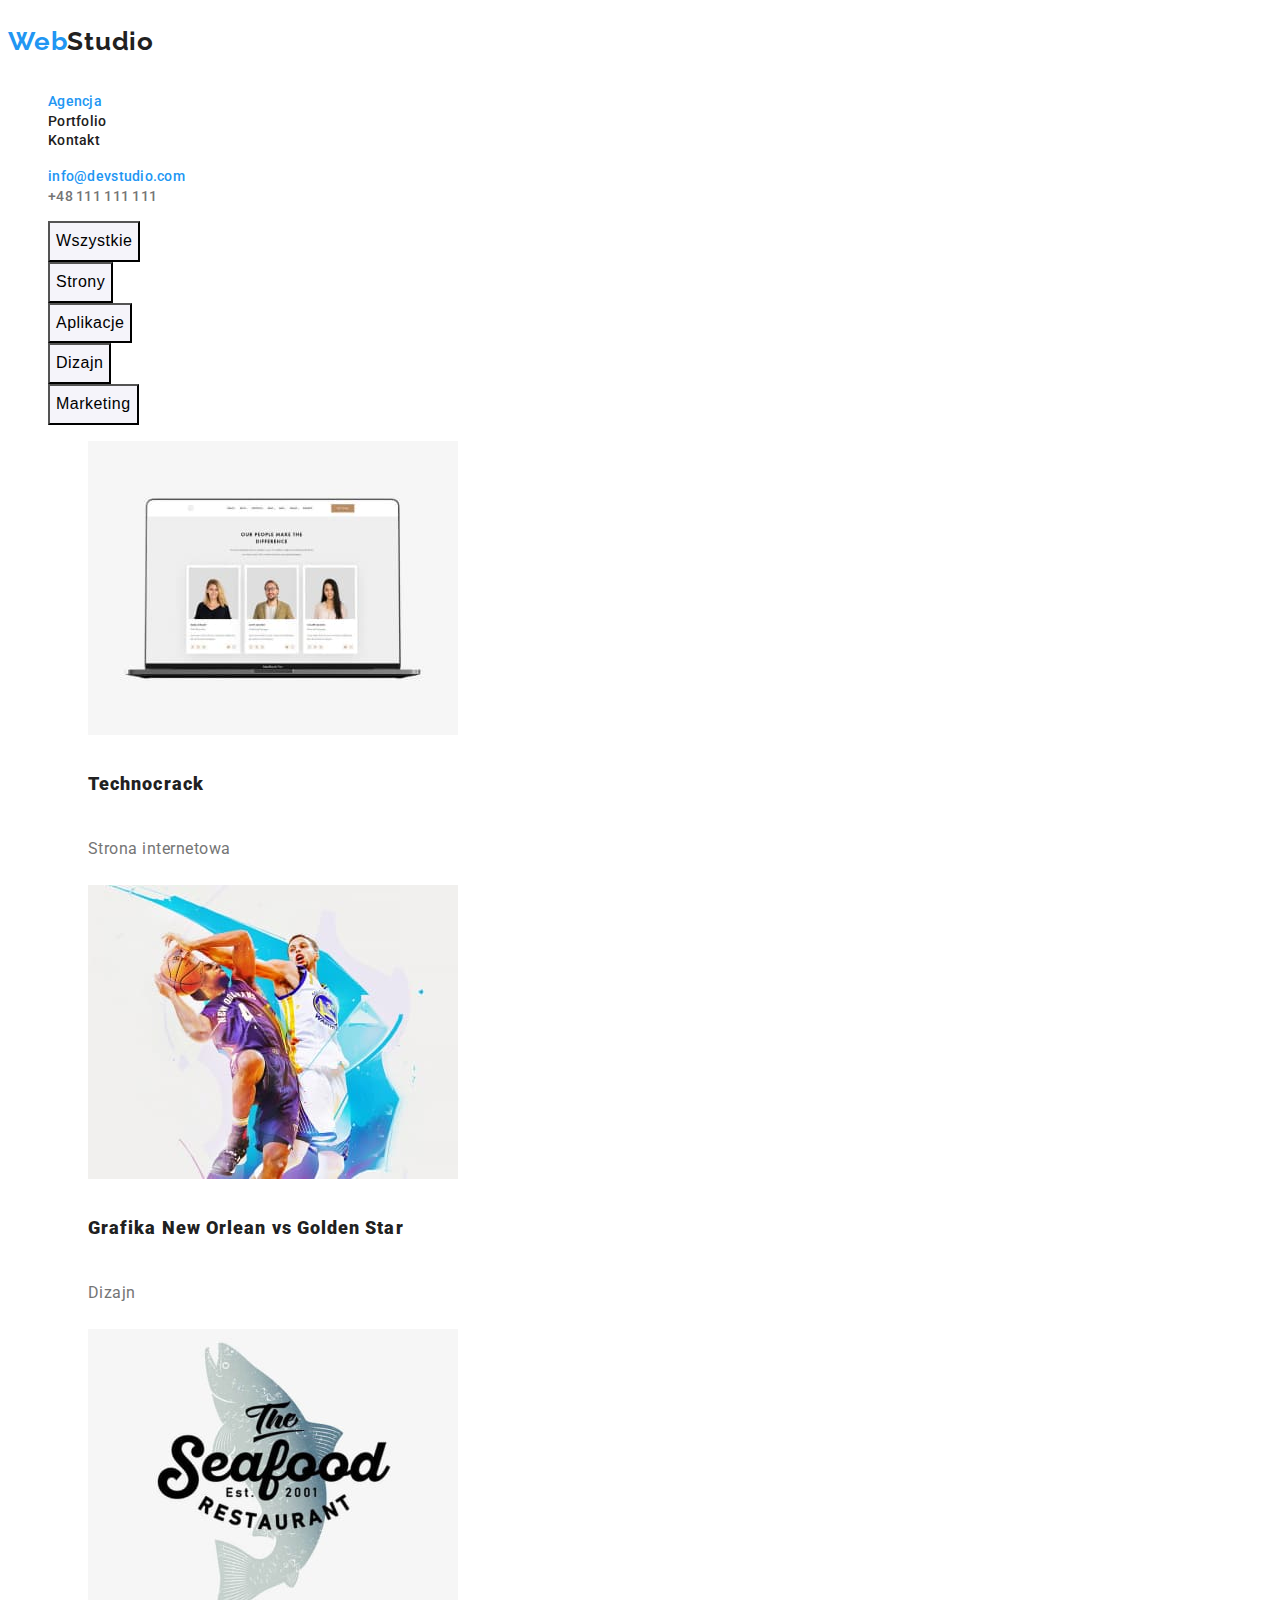
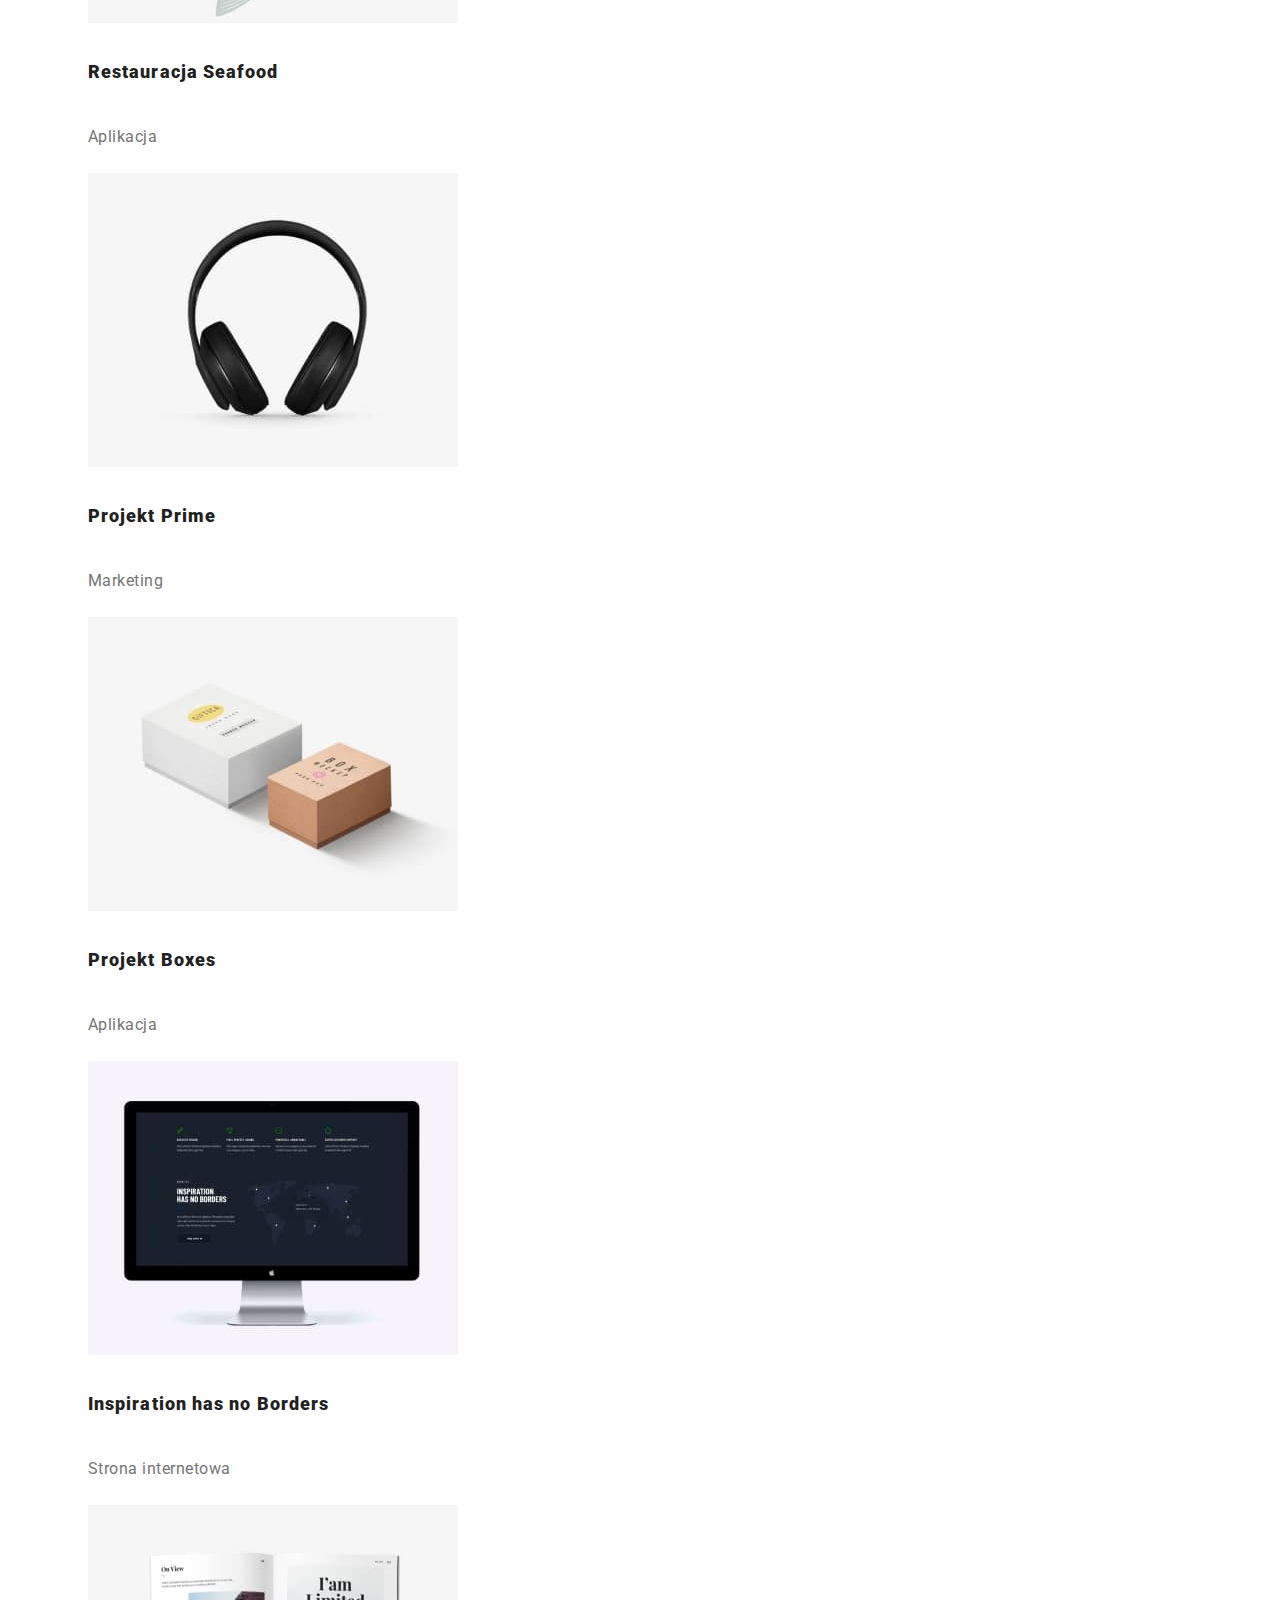
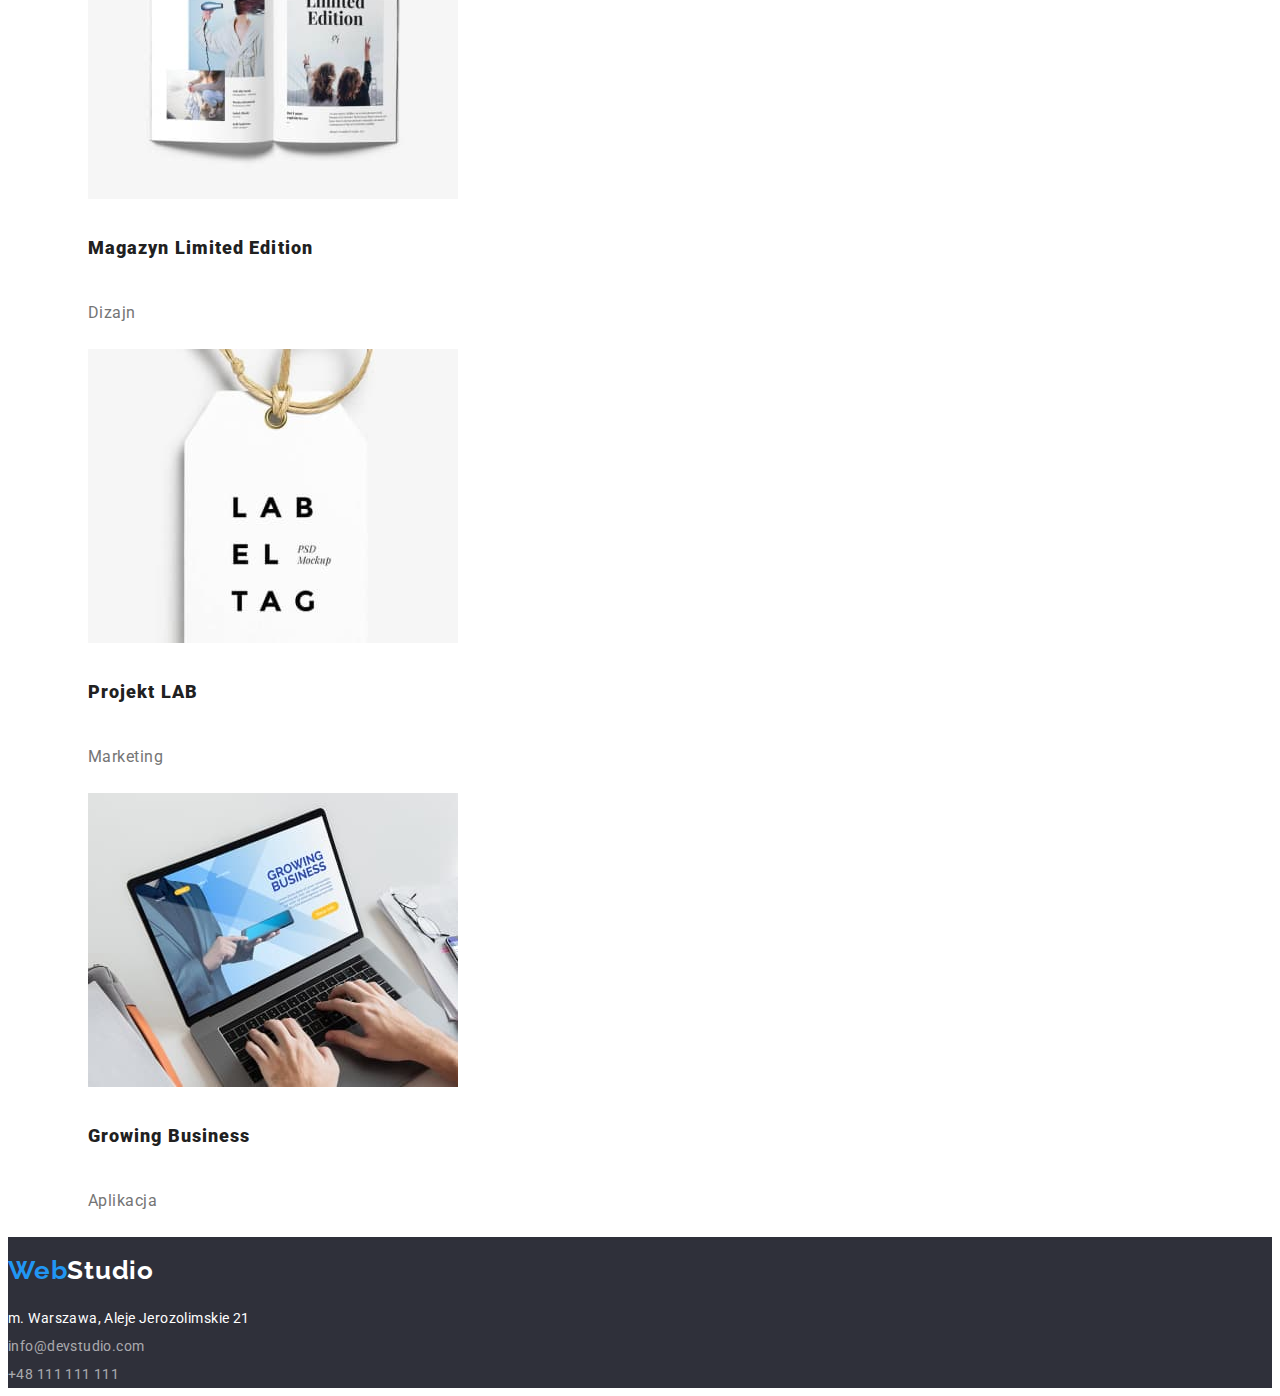
==== commit 19af5d0d: "m" ====
--- a/portfolio.html
+++ b/portfolio.html
@@ -5,7 +5,7 @@
     <meta http-equiv="X-UA-Compatible" content="IE=edge" />
     <meta name="viewport" content="width=device-width, initial-scale=1.0" />
     <title>WebStudio</title>
-    <link href="/css/styles.css" rel="stylesheet" />
+    <link href="./css/styles.css" rel="stylesheet" />
     <link rel="preconnect" href="https://fonts.gstatic.com" crossorigin />
     <link
       href="https://fonts.googleapis.com/css2?family=Raleway:wght@700&family=Roboto:wght@400;500;700;900&display=swap"
@@ -13,25 +13,25 @@
     />
   </head>
   <body>
-    <header class="header">
-      <a class="navigation-logo" href="index.html"> <span>Web</span>Studio</a>
-      <nav class="navigation">
-        <ul class="navigation-list">
-          <li class="navigation-list-item">
-            <a class="navigation-list-link" href="index.html">Agencja</a>
-          </li>
-          <li class="navigation-list-item">
-            <a class="navigation-list-link" href="portfolio.html" style="color: #2196f3"
-              >Portfolio</a
-            >
-          </li>
-          <li class="navigation-list-item">
-            <a class="navigation-list-link" href="#">Kontakt</a>
-          </li>
+    <header>
+      <nav>
+        <a class="navigation-logo" href="./index.html"> <span>Web</span>Studio</a>
+        <ul>
+          <li><a class="navigation-list-link" style="color: #2196f3" href="#">Agencja</a></li>
+          <li><a class="navigation-list-link" href="#">Portfolio</a></li>
+          <li><a class="navigation-list-link" href="#">Kontakt</a></li>
         </ul>
       </nav>
-      <a class="mailto" href="mailto:info@devstudio.com">info@devstudio.com</a>
-      <a class="telephone" href="tel:+48111111111">+48 111 111 111</a>
+      <ul>
+        <li>
+          <a class="mailto" href="mailto:info@devstudio.com" style="color: #2196f3"
+            >info@devstudio.com</a
+          >
+        </li>
+        <li>
+          <a class="telephone" href="tel:+48111111111" style="color: #757575">+48 111 111 111</a>
+        </li>
+      </ul>
     </header>
     <main>
       <!--buttons-->
@@ -157,10 +157,12 @@
     </main>
     <footer>
       <div class="footer">
-        <a class="navigation-logo" href="index.html"><span>Web</span>Studio</a>
-        <address class="address">m. Warszawa, Aleje Jerozolimskie 21</address>
-        <a class="footer-mail" href="mailto:info@devstudio.com">info@devstudio.com</a>
-        <a class="footer-phone" href="tel:+48111111111">+48 111 111 111</a>
+        <a class="navigation-logo" href="portfolio.html"> <span>Web</span>Studio</a>
+        <address class="address">
+          m. Warszawa, Aleje Jerozolimskie 21<br />
+          <a class="footer-mail" href="mailto:info@devstudio.com">info@devstudio.com</a><br />
+          <a class="footer-phone" href="tel:+48111111111">+48 111 111 111</a>
+        </address>
       </div>
     </footer>
   </body>
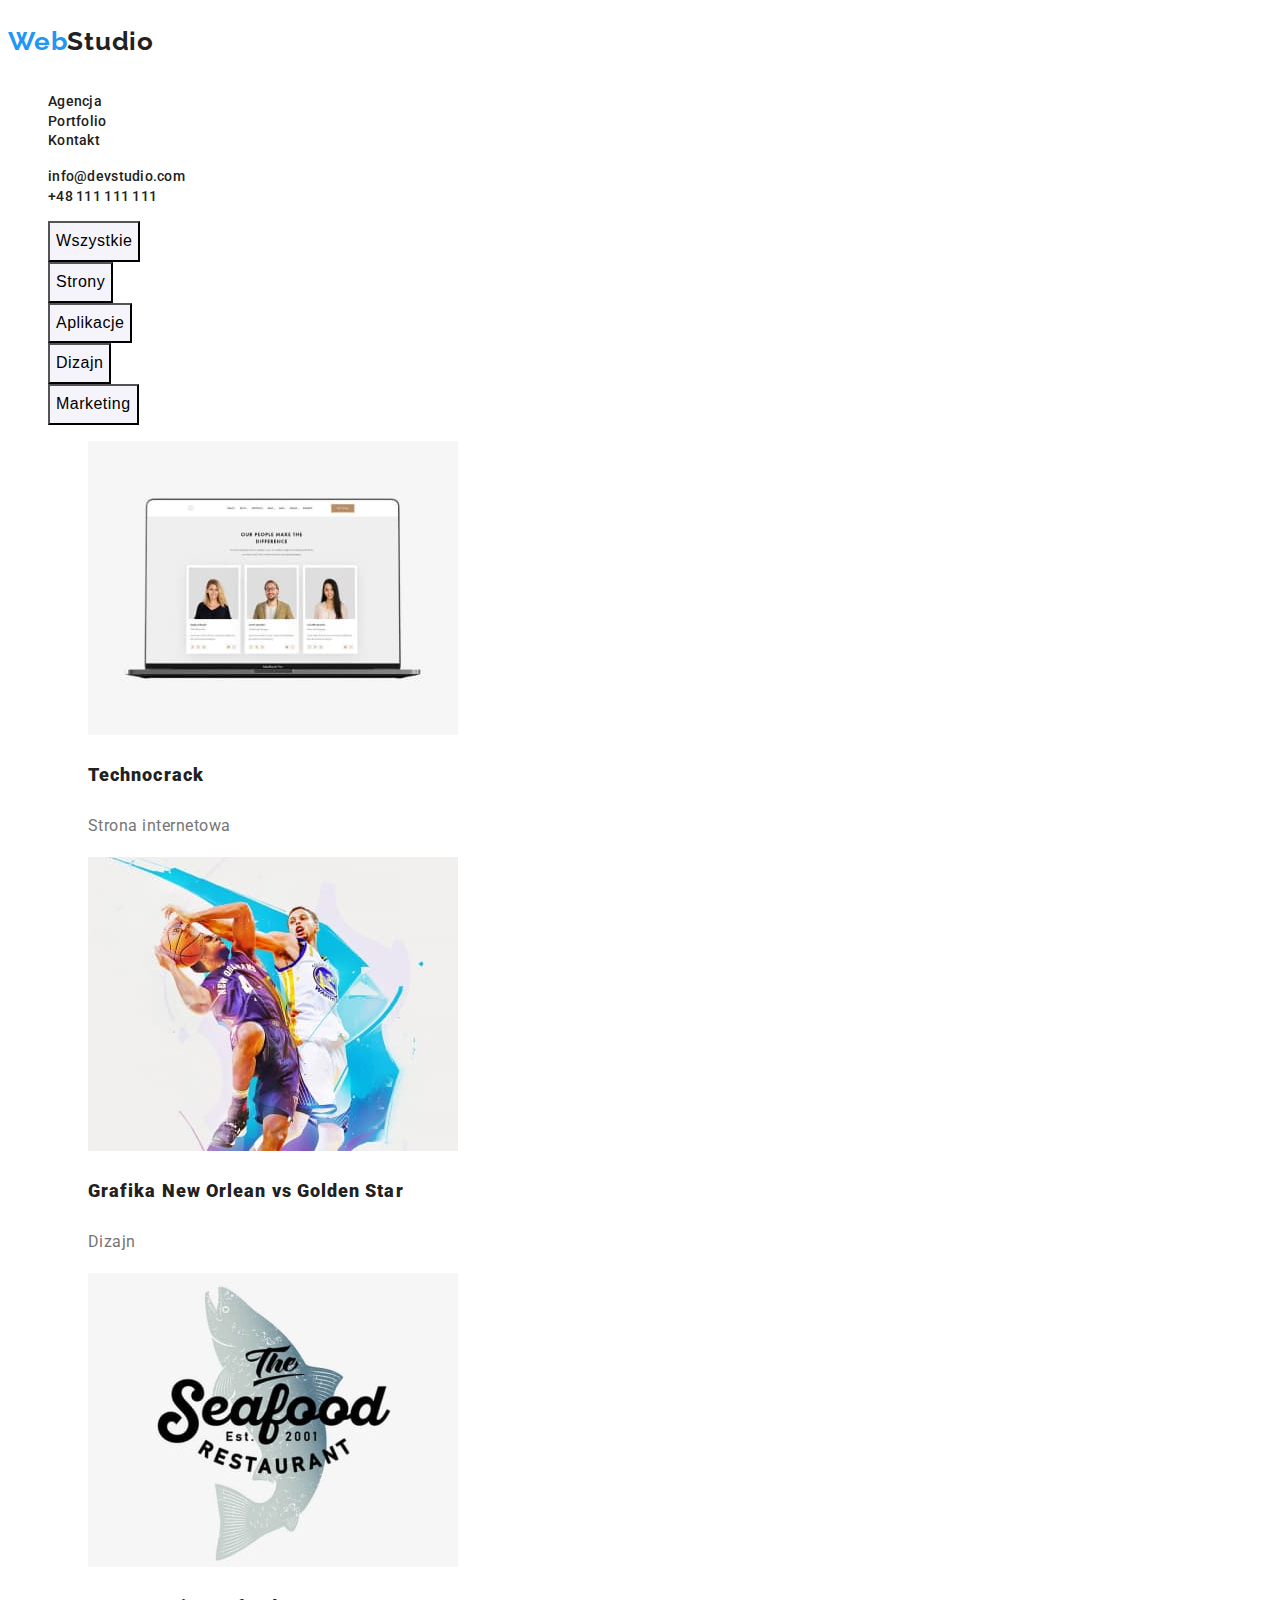
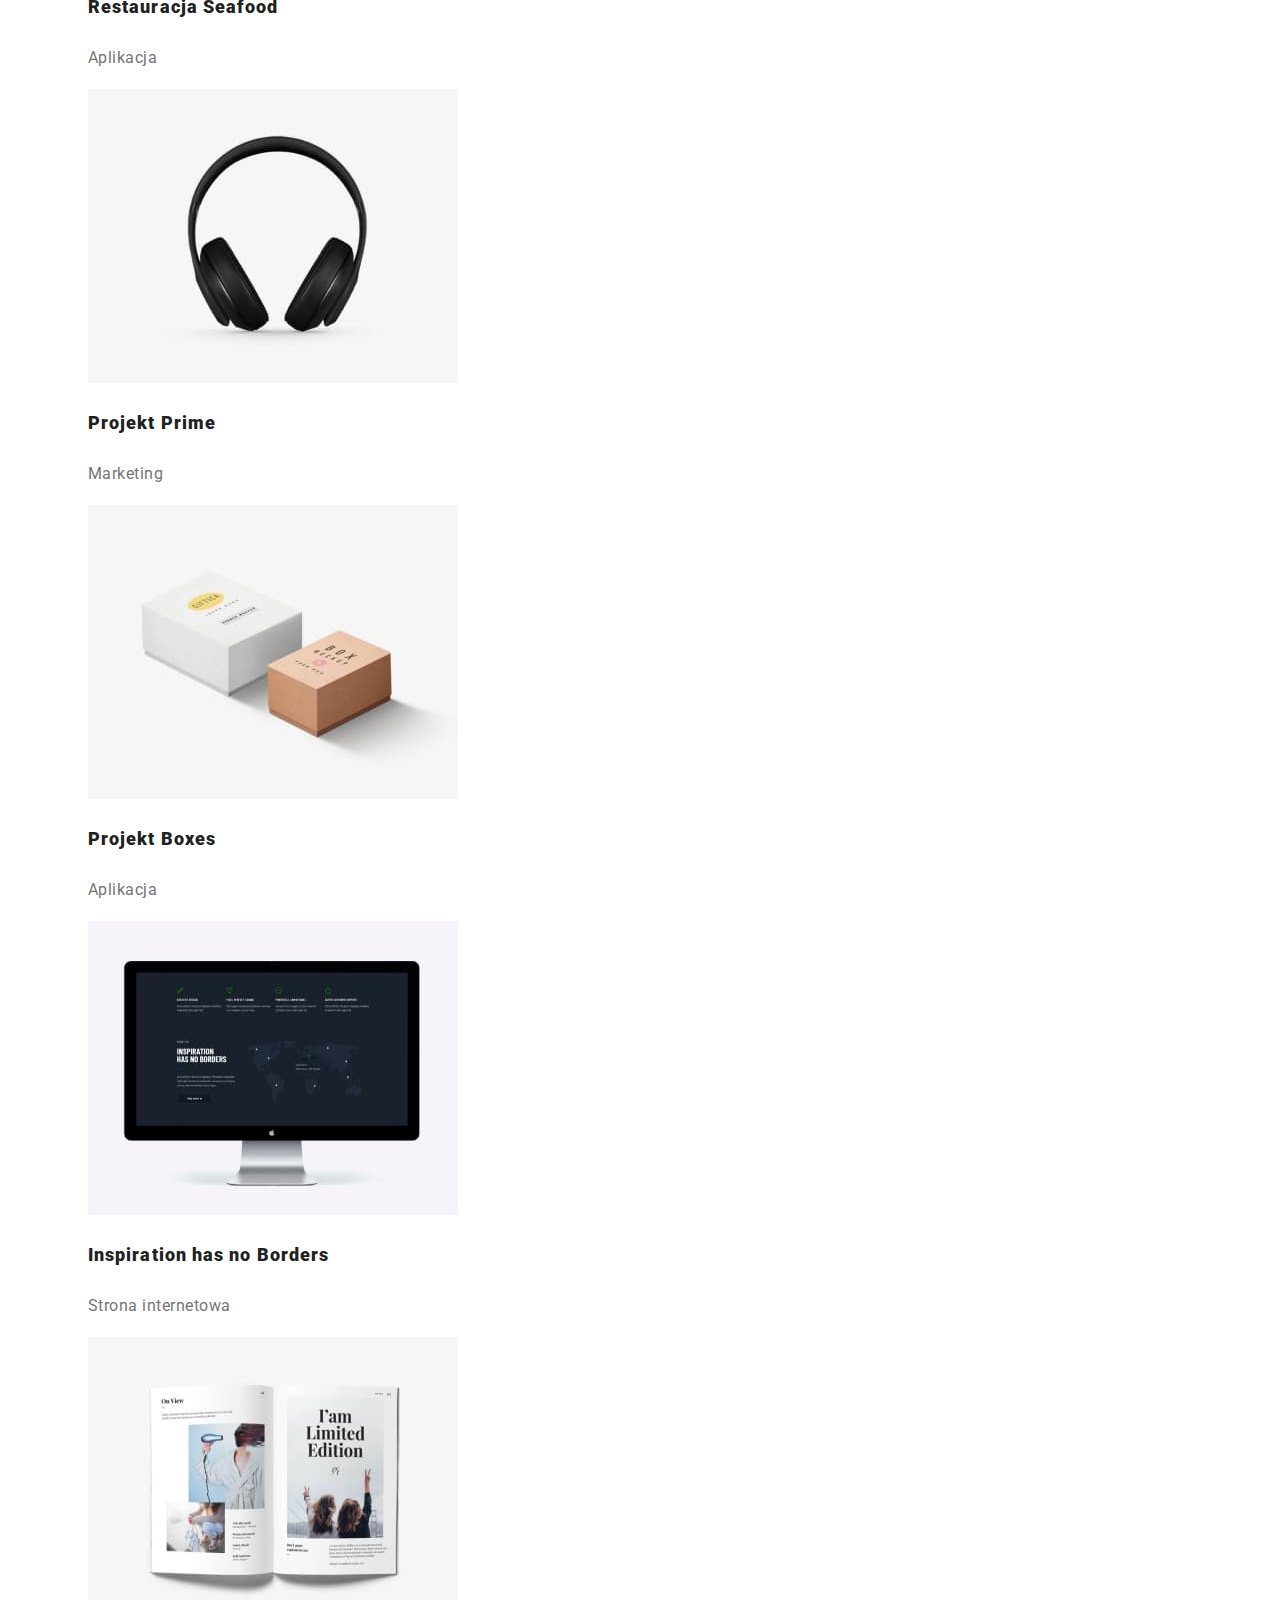
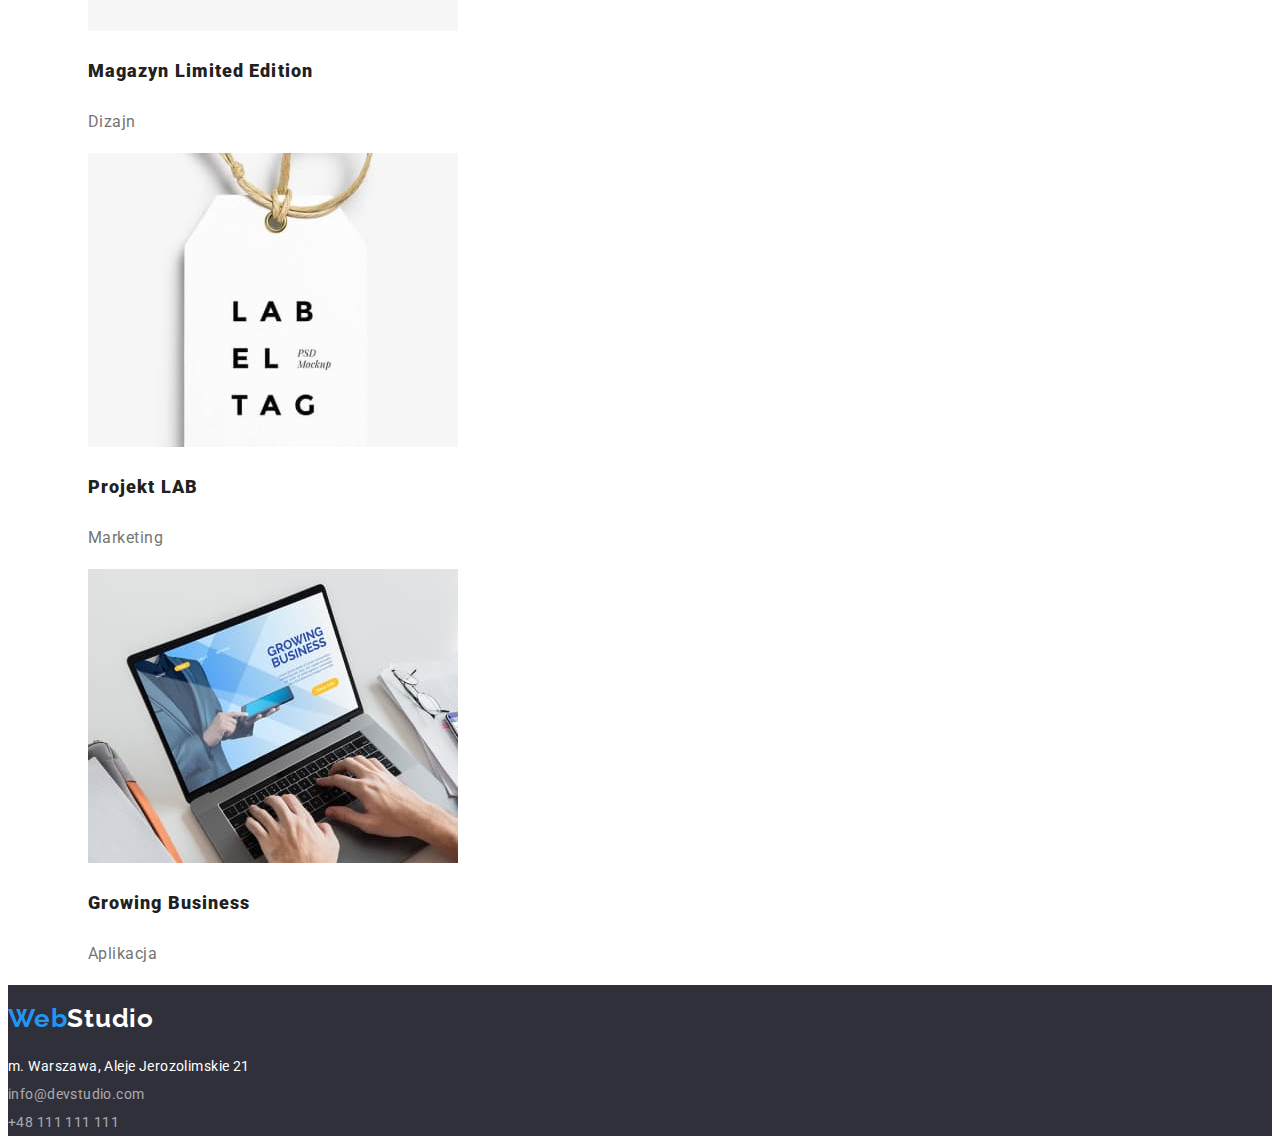
==== commit 070f7957: "." ====
--- a/portfolio.html
+++ b/portfolio.html
@@ -17,19 +17,17 @@
       <nav>
         <a class="navigation-logo" href="./index.html"> <span>Web</span>Studio</a>
         <ul>
-          <li><a class="navigation-list-link" style="color: #2196f3" href="#">Agencja</a></li>
-          <li><a class="navigation-list-link" href="#">Portfolio</a></li>
+          <li><a class="navigation-list-link" href="#">Agencja</a></li>
+          <li><a class="navigation-list-link" href="portfolio.html">Portfolio</a></li>
           <li><a class="navigation-list-link" href="#">Kontakt</a></li>
         </ul>
       </nav>
       <ul>
         <li>
-          <a class="mailto" href="mailto:info@devstudio.com" style="color: #2196f3"
-            >info@devstudio.com</a
-          >
+          <a class="mailto" href="mailto:info@devstudio.com">info@devstudio.com</a>
         </li>
         <li>
-          <a class="telephone" href="tel:+48111111111" style="color: #757575">+48 111 111 111</a>
+          <a class="telephone" href="tel:+48111111111">+48 111 111 111</a>
         </li>
       </ul>
     </header>
--- a/css/styles.css
+++ b/css/styles.css
@@ -38,7 +38,7 @@
   letter-spacing: 0.02em;
   color: var(--main-color);
 }
-
+.navigation-list-link:hover,
 .navigation-list-link:focus,
 .navigation-list-link:active {
   color: var(--secondary-color);
@@ -50,10 +50,10 @@
   line-height: 1.333;
   letter-spacing: 0.02em;
 }
-
+.mailto:hover,
 .mailto:focus,
 .mailto:active {
-  color: var(--main-color);
+  color: var(--secondary-color);
 }
 .telephone {
   font-weight: 500;
@@ -62,10 +62,10 @@
   letter-spacing: 0.02em;
   color: var(--main-color);
 }
-
+.telephone:hover,
 .telephone:focus,
 .telephone:active {
-  color: var(--fourth-color);
+  color: var(--secondary-color);
 }
 /* ==== END OF HEADER ==== */
 
@@ -92,6 +92,7 @@
   letter-spacing: 0.06em;
   background: var(--secondary-color);
 }
+.modal-button:hover,
 .modal-button:focus,
 .modal-button:active {
   color: var(--third-color);
@@ -156,7 +157,7 @@
   letter-spacing: 0.03em;
   color: var(--sixth-color);
 }
-
+.footer-mail:hover,
 .footer-mail:focus {
   color: var(--secondary-color);
 }
@@ -166,7 +167,7 @@
   letter-spacing: 0.03em;
   color: var(--sixth-color);
 }
-
+.footer-phone:hover,
 .footer-phone:focus {
   color: var(--secondary-color);
 }
@@ -174,12 +175,12 @@
 .figcaption-main {
   font-weight: 700;
   font-size: 18px;
-  line-height: 3;
+  line-height: 36px;
   letter-spacing: 0.06em;
 }
 .figcaption-description {
   font-size: 16px;
-  line-height: 2.5;
+  line-height: 30px;
   letter-spacing: 0.03em;
   color: var(--fourth-color);
 }
@@ -209,3 +210,132 @@
 .mailto {
   color: var(--main-color);
 }
+.secondary-menu-button {
+  transition: all 0.2s ease;
+  font-weight: 700;
+  font-size: 16px;
+  line-height: 30px;
+  text-align: center;
+  letter-spacing: 0.06em;
+  box-shadow: 0px 4px 4px rgba(0, 0, 0, 0.15);
+  border-radius: 4px;
+  display: flex;
+  background-color: var(--secondary-color);
+  cursor: pointer;
+}
+
+.menu-button:focus,
+.menu-button:active {
+  background-color: var(--secondary-color);
+  color: var(--third-color);
+}
+
+.color-button {
+  color: #ffffff;
+}
+
+.informations {
+  font-family: 'Roboto';
+  font-style: normal;
+  font-weight: 400;
+  font-size: 14px;
+  line-height: 16px;
+  letter-spacing: 0.03em;
+  text-transform: uppercase;
+}
+.style-descriptions {
+  color: #212121;
+  font-family: 'Roboto';
+  font-style: normal;
+  font-weight: 700;
+  font-size: 14px;
+  line-height: 16px;
+}
+/* to na później */
+/* .project-title {
+} */
+
+/* .part-of-the-page {
+  position: absolute;
+  width: 352px;
+  height: 42px;
+  left: 624px;
+  top: 945px;
+
+  font-family: 'Roboto';
+  font-style: normal;
+  font-weight: 700;
+  font-size: 36px;
+  line-height: 42px;
+  text-align: center;
+  letter-spacing: 0.03em;
+
+  color: #212121;
+} */
+/* .important-photo {
+  position: absolute;
+  width: 370px;
+  height: 294px;
+  left: 215px;
+  top: 1061px;
+}
+.secondary-photo {
+  position: absolute;
+  width: 370px;
+  height: 294px;
+  left: 615px;
+  top: 1061px;
+}
+.third-photo {
+  position: absolute;
+  width: 370px;
+  height: 294px;
+  left: 1015px;
+  top: 1061px;
+}
+.secondary-title {
+  position: absolute;
+  width: 210px;
+  height: 42px;
+  left: 695px;
+  top: 1543px;
+
+  font-family: 'Roboto';
+  font-style: normal;
+  font-weight: 700;
+  font-size: 36px;
+  line-height: 42px;
+  text-align: center;
+  letter-spacing: 0.03em;
+
+  color: #212121;
+}
+.first-worker {
+  width: 270px;
+  height: 260px;
+  left: 215px;
+  top: 1635px;
+}
+.secondary-worker {
+  position: absolute;
+  width: 270px;
+  height: 260px;
+  left: 515px;
+  top: 1635px;
+} */
+/* .third-worker {
+  position: absolute;
+width: 270px;
+height: 260px;
+left: 815px;
+top: 1635px;
+
+} */
+/* .last-worker {
+  position: absolute;
+width: 270px;
+height: 260px;
+left: 1115px;
+top: 1635px;
+
+} */
